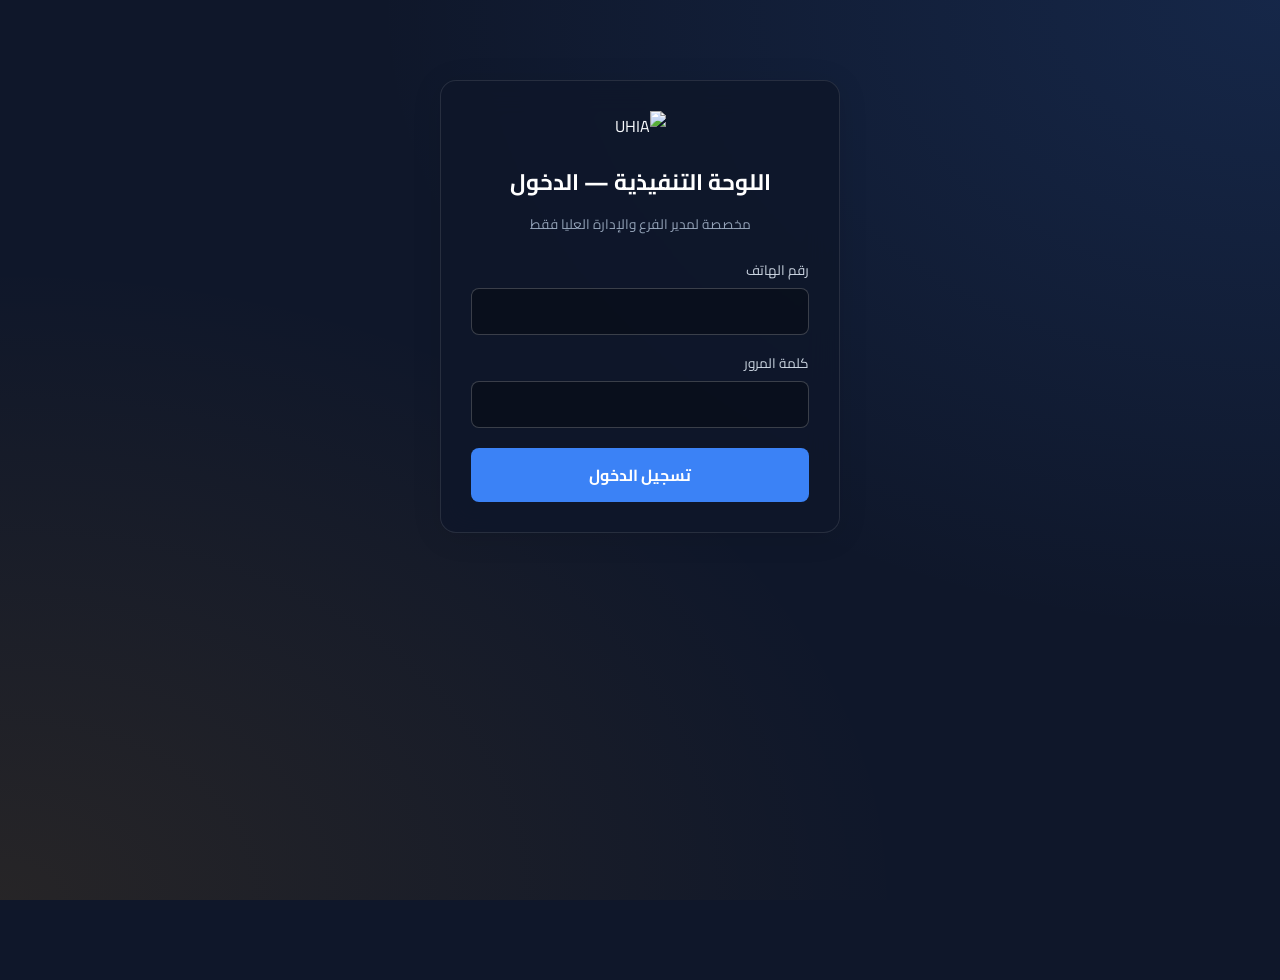
==== dashboard/index.html @ fdfef57a "Add files via upload" ====
<!DOCTYPE html>
<html lang="ar" dir="rtl">
<head>
<meta charset="UTF-8">
<meta name="viewport" content="width=device-width,initial-scale=1">
<title>اللوحة التنفيذية V5.0 — UHIA الأقصر</title>
<link rel="preconnect" href="https://fonts.googleapis.com">
<link href="https://fonts.googleapis.com/css2?family=Cairo:wght@400;600;700;900&display=swap" rel="stylesheet">
<script src="https://cdn.jsdelivr.net/npm/chart.js@4.4.0/dist/chart.umd.min.js"></script>
<script src="../config.js?v=5"></script>
<link rel="stylesheet" href="dashboard.css?v=5">
</head>
<body>

<!-- ══ Login Screen ══ -->
<div class="login-screen" id="loginScreen">
  <div class="glass-card" style="max-width:400px;margin:80px auto;text-align:center;padding:30px;background:rgba(15,23,42,0.85);border:1px solid rgba(255,255,255,0.1);border-radius:16px;">
    <img src="../uhia.png" alt="UHIA" style="width:120px;margin-bottom:20px;">
    <h1 style="font-size:1.4rem;color:white;margin-bottom:8px;">اللوحة التنفيذية — الدخول</h1>
    <p style="color:#94a3b8;font-size:0.85rem;margin-bottom:20px;">مخصصة لمدير الفرع والإدارة العليا فقط</p>
    <div style="text-align:right;margin-bottom:15px;">
      <label style="color:#cbd5e1;font-size:0.85rem;display:block;margin-bottom:5px;">رقم الهاتف</label>
      <input type="text" id="phoneInput" style="width:100%;padding:10px;background:rgba(0,0,0,0.3);border:1px solid rgba(255,255,255,0.2);border-radius:8px;color:white;outline:none;font-family:'Cairo',sans-serif;">
    </div>
    <div style="text-align:right;margin-bottom:20px;">
      <label style="color:#cbd5e1;font-size:0.85rem;display:block;margin-bottom:5px;">كلمة المرور</label>
      <input type="password" id="pwdInput" style="width:100%;padding:10px;background:rgba(0,0,0,0.3);border:1px solid rgba(255,255,255,0.2);border-radius:8px;color:white;outline:none;font-family:'Cairo',sans-serif;" onkeydown="if(event.key==='Enter')doLogin()">
    </div>
    <div id="loginError" style="color:#ef4444;font-size:0.85rem;margin-bottom:15px;"></div>
    <button onclick="doLogin()" id="loginBtnText" style="width:100%;padding:12px;background:#3b82f6;color:white;border:none;border-radius:8px;font-weight:bold;cursor:pointer;font-family:'Cairo',sans-serif;font-size:1rem;">تسجيل الدخول</button>
  </div>
</div>

<!-- ══ Dashboard Wrapper ══ -->
<div class="dash-wrap" id="dashWrap" style="display:none">
  <aside class="sidebar">
    <div class="sidebar-logo"><img src="../uhia.png" alt="UHIA"></div>
    <div class="nav-links">
      <a href="#" class="active" onclick="switchSection('overview',this)">📊 لوحة التحكم</a>
      <a href="#" onclick="switchSection('surveys',this)">📋 تحليل الاستبيانات</a>
      <a href="#" onclick="switchSection('teams',this)">👥 إحصائيات الفرق</a>
      <a href="#" onclick="switchSection('staff',this)">🧑‍💻 أداء الموظفين</a>
      <hr class="glass-divider">
      <a href="../admin/index.html" class="nav-admin">⚙️ بوابة الموظفين (التذاكر)</a>
    </div>
    <div class="time-widget">
      <h3 id="clockTime">--:--:--</h3>
      <p id="clockDate">--/--/----</p>
    </div>
  </aside>

  <main class="main-content">
    <header class="topbar">
      <h1>اللوحة التنفيذية V5.0</h1>
      <div>
        <button class="btn-refresh" onclick="openProfileModal()" style="background:#3b82f6;margin-left:10px;">⚙️ إعدادات الحساب</button>
        <button class="btn-refresh" onclick="loadData()" style="margin-left:10px;">🔄 تحديث البيانات</button>
        <button class="btn-refresh" onclick="logout()" style="background:#ef4444;">🚪 خروج</button>
      </div>
    </header>

    <div class="content-sections">

      <!-- ═══ SECTION: Overview (Complaints) ═══ -->
      <section id="overview" class="active-sec">
        <div class="kpi-grid">
          <div class="glass-card kpi-card"><div class="kpi-title">إجمالي الشكاوى</div><div class="kpi-val" id="kpiTotal">--</div><div class="kpi-icon">📝</div></div>
          <div class="glass-card kpi-card warning"><div class="kpi-title">قيد التنفيذ</div><div class="kpi-val" id="kpiOpen">--</div><div class="kpi-icon">⏳</div></div>
          <div class="glass-card kpi-card success"><div class="kpi-title">تم الإنجاز</div><div class="kpi-val" id="kpiResolved">--</div><div class="kpi-icon">✅</div></div>
          <div class="glass-card kpi-card danger"><div class="kpi-title">تجاوزت SLA</div><div class="kpi-val" id="kpiSla">--%</div><div class="kpi-icon">⚠️</div></div>
        </div>
        <div class="grid-2 mt-20">
          <div class="glass-panel"><div class="panel-header">أكثر الجهات (Top Facilities)</div><div class="chart-container"><canvas id="facilitiesChart"></canvas></div></div>
          <div class="glass-panel"><div class="panel-header">تصنيف الشكاوى (Root Cause)</div><div class="chart-container"><canvas id="categoriesChart"></canvas></div></div>
        </div>
        <div class="glass-panel mt-20"><div class="panel-header">مسار الشكاوى الزمني</div><div class="chart-container"><canvas id="trendChart"></canvas></div></div>
        <div class="glass-panel mt-20">
          <div class="panel-header">🚨 مرضى متكررون</div>
          <div class="table-responsive">
            <table class="data-table"><thead><tr><th>الرقم القومي</th><th>عدد الشكاوى</th></tr></thead><tbody id="repeatedBody"><tr><td colspan="2">جار التحميل...</td></tr></tbody></table>
          </div>
        </div>
      </section>

      <!-- ═══ SECTION: Surveys ═══ -->
      <section id="surveys">
        <div class="kpi-grid">
          <div class="glass-card kpi-card"><div class="kpi-title">📋 إجمالي الاستبيانات</div><div class="kpi-val" id="kpiSurveyTotal">--</div><div class="kpi-icon">📋</div></div>
          <div class="glass-card kpi-card success"><div class="kpi-title">😊 نسبة الرضا العامة</div><div class="kpi-val" id="kpiSatisfaction">--%</div><div class="kpi-icon">⭐</div></div>
          <div class="glass-card kpi-card info"><div class="kpi-title">👍 مؤشر التوصية NPS</div><div class="kpi-val" id="kpiNPS">--</div><div class="kpi-icon">👍</div></div>
          <div class="glass-card kpi-card"><div class="kpi-title">🏥 المنشآت المُغطاة</div><div class="kpi-val" id="kpiCovered">--</div><div class="kpi-icon">🏥</div></div>
        </div>
        <div class="grid-2 mt-20">
          <div class="glass-panel"><div class="panel-header">توزيع القطاعات (حكومي / خاص)</div><div class="chart-container"><canvas id="sectorPieChart"></canvas></div></div>
          <div class="glass-panel"><div class="panel-header">توزيع حسب نوع المنشأة</div><div class="chart-container"><canvas id="categoryDonutChart"></canvas></div></div>
        </div>
        <div class="glass-panel mt-20"><div class="panel-header">الاتجاه الزمني للاستبيانات</div><div class="chart-container"><canvas id="surveyTrendChart"></canvas></div></div>
        <div class="grid-2 mt-20">
          <div class="glass-panel"><div class="panel-header">ترتيب المنشآت حسب الرضا</div><div class="chart-container tall"><canvas id="facilityRankChart"></canvas></div></div>
          <div class="glass-panel"><div class="panel-header">تحليل إجابات الأسئلة</div><div class="chart-container tall"><canvas id="questionStackedChart"></canvas></div></div>
        </div>
        <div class="grid-2 mt-20">
          <div class="glass-panel"><div class="panel-header">مؤشر التوصية NPS</div><div class="chart-container"><canvas id="npsGaugeChart"></canvas></div></div>
          <div class="glass-panel"><div class="panel-header">أداء المنشآت (Scatter)</div><div class="chart-container"><canvas id="facilityScatterChart"></canvas></div></div>
        </div>
        <div class="glass-panel mt-20"><div class="panel-header">التوزيع الجغرافي</div><div class="chart-container"><canvas id="locationBarChart"></canvas></div></div>
        <div class="glass-panel mt-20">
          <div class="panel-header">📋 أحدث الاستبيانات</div>
          <div class="table-responsive">
            <table class="data-table"><thead><tr><th>التاريخ</th><th>الفريق</th><th>الموظف</th><th>المنشأة</th><th>المكان</th><th>الرضا%</th></tr></thead><tbody id="recentSurveysBody"><tr><td colspan="6">جاري التحميل...</td></tr></tbody></table>
          </div>
        </div>
      </section>

      <!-- ═══ SECTION: Teams ═══ -->
      <section id="teams">
        <div class="grid-2">
          <div class="glass-panel"><div class="panel-header">📊 عدد الاستبيانات لكل فريق</div><div class="chart-container"><canvas id="teamBarChart"></canvas></div></div>
          <div class="glass-panel"><div class="panel-header">🏆 أعلى 3 فرق</div><div id="top3Container" class="top3-grid"></div></div>
        </div>
        <div class="glass-panel mt-20">
          <div class="panel-header">🗺️ توزيع الفرق على المنشآت</div>
          <div class="table-responsive">
            <table class="data-table" id="teamFacilityTable"><thead></thead><tbody></tbody></table>
          </div>
        </div>
        <div class="glass-panel mt-20"><div class="panel-header">👤 أداء الموظفين (الأفراد)</div><div class="chart-container tall"><canvas id="employeeBarChart"></canvas></div></div>
      </section>

      <!-- ═══ SECTION: Staff (Complaints) ═══ -->
      <section id="staff">
        <div class="glass-panel">
          <div class="panel-header">🏆 لوحة الشرف — إنجاز التذاكر</div>
          <div class="table-responsive">
            <table class="data-table"><thead><tr><th>الموظف</th><th>تذاكر محلولة</th><th>السرعة</th></tr></thead><tbody id="staffBody"><tr><td colspan="3">لا توجد بيانات</td></tr></tbody></table>
          </div>
        </div>
      </section>

    </div>
  </main>
</div>

<!-- ══ Profile Modal ══ -->
<div class="login-screen" id="profileModal" style="display:none;z-index:1000;">
  <div class="glass-card" style="max-width:400px;margin:50px auto;padding:25px;background:rgba(15,23,42,0.95);border:1px solid rgba(255,255,255,0.1);border-radius:12px;position:relative;">
    <button onclick="closeProfileModal()" style="position:absolute;top:10px;left:10px;background:none;border:none;color:white;font-size:1.2rem;cursor:pointer;">❌</button>
    <h2 style="color:white;margin-bottom:20px;text-align:center;">إعدادات الحساب ⚙️</h2>
    <div style="margin-bottom:15px;">
      <label style="color:#cbd5e1;font-size:0.85rem;display:block;margin-bottom:5px;">رقم الهاتف الجديد</label>
      <input type="text" id="profNewPhone" style="width:100%;padding:8px;background:rgba(0,0,0,0.3);border:1px solid rgba(255,255,255,0.2);border-radius:6px;color:white;" placeholder="اختياري">
    </div>
    <div style="margin-bottom:15px;">
      <label style="color:#cbd5e1;font-size:0.85rem;display:block;margin-bottom:5px;">كلمة المرور الحالية (مطلوبة)</label>
      <input type="password" id="profOldPwd" style="width:100%;padding:8px;background:rgba(0,0,0,0.3);border:1px solid rgba(255,255,255,0.2);border-radius:6px;color:white;">
    </div>
    <div style="margin-bottom:15px;">
      <label style="color:#cbd5e1;font-size:0.85rem;display:block;margin-bottom:5px;">كلمة المرور الجديدة</label>
      <input type="password" id="profNewPwd" style="width:100%;padding:8px;background:rgba(0,0,0,0.3);border:1px solid rgba(255,255,255,0.2);border-radius:6px;color:white;" placeholder="اختياري">
    </div>
    <div id="profError" style="color:#ef4444;font-size:0.85rem;margin-bottom:15px;text-align:center;"></div>
    <button onclick="saveProfile()" id="profSaveBtn" style="width:100%;padding:10px;background:#10b981;color:white;border:none;border-radius:6px;font-weight:bold;cursor:pointer;font-family:'Cairo',sans-serif;">حفظ التعديلات</button>
  </div>
</div>

<div class="full-loading" id="fullLoading" style="display:none"><div class="spinner"></div></div>

<script src="dashboard.js?v=5"></script>
</body>
</html>
---- dashboard/dashboard.css ----
/* ═══════════════════════════════════════════════════════════════
   Premium Dashboard CSS V5.0
   UHIA Luxor System — الهيئة العامة للتأمين الصحي الشامل
═══════════════════════════════════════════════════════════════ */

:root {
  --bg-dark: #0f172a;
  --bg-panel: rgba(30, 41, 59, 0.7);
  --glass-border: rgba(255, 255, 255, 0.1);
  --glass-highlight: rgba(255, 255, 255, 0.05);
  --text-main: #f8fafc;
  --text-muted: #94a3b8;
  --primary: #3b82f6;
  --primary-hover: #2563eb;
  --success: #10b981;
  --danger: #ef4444;
  --warning: #f59e0b;
  --font: 'Cairo', sans-serif;
}

* { box-sizing: border-box; margin: 0; padding: 0; font-family: var(--font); }

body {
  background-color: var(--bg-dark);
  background-image: 
    radial-gradient(at 100% 0%, rgba(59, 130, 246, 0.15) 0px, transparent 50%),
    radial-gradient(at 0% 100%, rgba(245, 158, 11, 0.1) 0px, transparent 50%);
  background-attachment: fixed;
  color: var(--text-main);
  min-height: 100vh;
  overflow-x: hidden;
}

.glass-panel, .glass-card {
  background: var(--bg-panel);
  backdrop-filter: blur(16px);
  -webkit-backdrop-filter: blur(16px);
  border: 1px solid var(--glass-border);
  border-radius: 16px;
  box-shadow: 0 4px 30px rgba(0, 0, 0, 0.1);
}

.dash-wrap { display: flex; min-height: 100vh; }

/* ─── Sidebar ─── */
.sidebar {
  width: 260px;
  background: rgba(15, 23, 42, 0.8);
  border-left: 1px solid var(--glass-border);
  padding: 30px 0;
  display: flex;
  flex-direction: column;
  position: sticky;
  top: 0;
  height: 100vh;
  overflow-y: auto;
}
.sidebar-logo { text-align: center; margin-bottom: 40px; }
.sidebar-logo img { width: 100px; filter: drop-shadow(0 0 15px rgba(255,255,255,0.2)); }

.nav-links { display: flex; flex-direction: column; flex: 1; }
.nav-links a {
  padding: 15px 25px;
  color: var(--text-muted);
  text-decoration: none;
  font-weight: 600;
  transition: 0.3s;
  display: flex; align-items: center; gap: 10px;
}
.nav-links a:hover { background: var(--glass-highlight); color: var(--text-main); }
.nav-links a.active { background: rgba(59, 130, 246, 0.1); color: var(--primary); border-right: 4px solid var(--primary); }
.nav-admin { color: #facc15 !important; margin-top: 10px; }
.glass-divider { border: 0; height: 1px; background: var(--glass-border); margin: 15px 25px; }

.time-widget { text-align: center; padding: 20px; color: var(--primary); }
.time-widget h3 { font-size: 1.5rem; letter-spacing: 2px; }
.time-widget p { font-size: 0.8rem; color: var(--text-muted); }

/* ─── Main Content ─── */
.main-content { flex: 1; padding: 30px; display: flex; flex-direction: column; gap: 20px; overflow-y: auto; }
.topbar { display: flex; justify-content: space-between; align-items: center; margin-bottom: 10px; flex-wrap: wrap; gap: 10px; }
.topbar h1 { font-size: 1.3rem; }
.btn-refresh { background: var(--primary); color: #fff; padding: 10px 20px; border-radius: 8px; border: none; cursor: pointer; font-weight: 600; transition: 0.3s; font-size: 0.85rem; }
.btn-refresh:hover { background: var(--primary-hover); transform: translateY(-2px); }

/* ─── Sections ─── */
.content-sections > section { display: none; animation: fadeIn 0.4s ease; }
.content-sections > section.active-sec { display: block; }
@keyframes fadeIn { from { opacity: 0; transform: translateY(10px); } to { opacity: 1; transform: translateY(0); } }

/* ─── KPI Grid ─── */
.kpi-grid { display: grid; grid-template-columns: repeat(auto-fit, minmax(200px, 1fr)); gap: 20px; margin-bottom: 20px; }
.kpi-card { padding: 25px; position: relative; overflow: hidden; transition: transform 0.3s, box-shadow 0.3s; }
.kpi-card:hover { transform: translateY(-4px); box-shadow: 0 8px 40px rgba(0,0,0,0.3); }
.kpi-title { font-size: 0.9rem; color: var(--text-muted); margin-bottom: 10px; }
.kpi-val { font-size: 2.2rem; font-weight: 900; }
.kpi-icon { position: absolute; left: 20px; bottom: 20px; font-size: 3rem; opacity: 0.15; }

.kpi-card.warning .kpi-val { color: var(--warning); }
.kpi-card.success .kpi-val { color: var(--success); }
.kpi-card.danger .kpi-val { color: var(--danger); }
.kpi-card.info .kpi-val { color: var(--primary); }

/* ─── Panels Grid ─── */
.panels-grid { display: grid; grid-template-columns: repeat(3, 1fr); gap: 20px; }
.panel-header { padding: 20px; border-bottom: 1px solid var(--glass-border); font-weight: 700; font-size: 1.05rem; }

/* ─── Tables ─── */
.table-responsive { overflow-x: auto; padding: 0 20px 20px; }
.data-table { width: 100%; border-collapse: collapse; text-align: right; margin-top: 15px; }
.data-table th { padding: 12px; color: var(--text-muted); border-bottom: 1px solid var(--glass-border); font-weight: 600; font-size: 0.85rem; }
.data-table td { padding: 12px; border-bottom: 1px solid var(--glass-highlight); font-size: 0.9rem; }
.data-table tr:hover td { background: rgba(255,255,255,0.03); }
.badge-danger { background: rgba(239, 68, 68, 0.2); color: #fca5a5; padding: 4px 10px; border-radius: 20px; font-size: 0.8rem; font-weight: bold; }
.badge { padding: 4px 12px; border-radius: 20px; font-size: 0.8rem; font-weight: bold; color: white; }

/* ─── Charts ─── */
.chart-container { position: relative; height: 300px; padding: 15px; }
.chart-container.tall { height: 400px; }

/* ─── Grid Layouts ─── */
.grid-2 { display: grid; grid-template-columns: 1fr 1fr; gap: 20px; }
.grid-3 { display: grid; grid-template-columns: repeat(3, 1fr); gap: 20px; }

/* ─── Top 3 Teams (Medal Cards) ─── */
.top3-grid { display: grid; grid-template-columns: repeat(3, 1fr); gap: 15px; padding: 20px; }
.medal-card {
  text-align: center;
  padding: 25px 15px;
  border-radius: 16px;
  position: relative;
  overflow: hidden;
  transition: transform 0.3s;
}
.medal-card:hover { transform: translateY(-5px); }
.medal-card .medal-emoji { font-size: 3rem; display: block; margin-bottom: 10px; }
.medal-card .medal-name { font-size: 1.1rem; font-weight: 800; margin-bottom: 5px; }
.medal-card .medal-count { font-size: 2rem; font-weight: 900; }
.medal-card .medal-label { font-size: 0.8rem; color: rgba(255,255,255,0.7); }

.medal-card.gold {
  background: linear-gradient(135deg, rgba(255, 193, 7, 0.3), rgba(255, 152, 0, 0.15));
  border: 1px solid rgba(255, 193, 7, 0.4);
  box-shadow: 0 0 30px rgba(255, 193, 7, 0.15);
}
.medal-card.gold .medal-count { color: #ffc107; }

.medal-card.silver {
  background: linear-gradient(135deg, rgba(176, 190, 197, 0.3), rgba(144, 164, 174, 0.15));
  border: 1px solid rgba(176, 190, 197, 0.4);
  box-shadow: 0 0 20px rgba(176, 190, 197, 0.1);
}
.medal-card.silver .medal-count { color: #b0bec5; }

.medal-card.bronze {
  background: linear-gradient(135deg, rgba(205, 127, 50, 0.3), rgba(180, 110, 40, 0.15));
  border: 1px solid rgba(205, 127, 50, 0.4);
  box-shadow: 0 0 20px rgba(205, 127, 50, 0.1);
}
.medal-card.bronze .medal-count { color: #cd7f32; }

/* ─── Full Loader ─── */
.full-loading { position: fixed; inset: 0; background: rgba(15,23,42,0.9); z-index: 9999; display: flex; justify-content: center; align-items: center; }
.spinner { width: 50px; height: 50px; border: 4px solid rgba(255,255,255,0.1); border-top-color: var(--primary); border-radius: 50%; animation: spin 1s linear infinite; }
@keyframes spin { to { transform: rotate(360deg); } }

/* ─── Utilities ─── */
.mt-20 { margin-top: 20px; }
.text-center { text-align: center; }

/* ─── Satisfaction Bar (inline) ─── */
.sat-bar {
  display: inline-block;
  height: 8px;
  border-radius: 4px;
  min-width: 40px;
  max-width: 100px;
  vertical-align: middle;
  margin-right: 8px;
}

/* ─── Responsive ─── */
@media (max-width: 1100px) {
  .grid-2 { grid-template-columns: 1fr; }
  .grid-3 { grid-template-columns: 1fr; }
  .top3-grid { grid-template-columns: 1fr; }
  .panels-grid { grid-template-columns: 1fr; }
}

@media (max-width: 768px) {
  .sidebar { display: none; }
  .dash-wrap { flex-direction: column; }
  .main-content { padding: 15px; }
  .topbar { flex-direction: column; text-align: center; }
  .topbar h1 { font-size: 1rem; }
  .kpi-val { font-size: 1.8rem; }
  .kpi-grid { grid-template-columns: repeat(2, 1fr); }
}
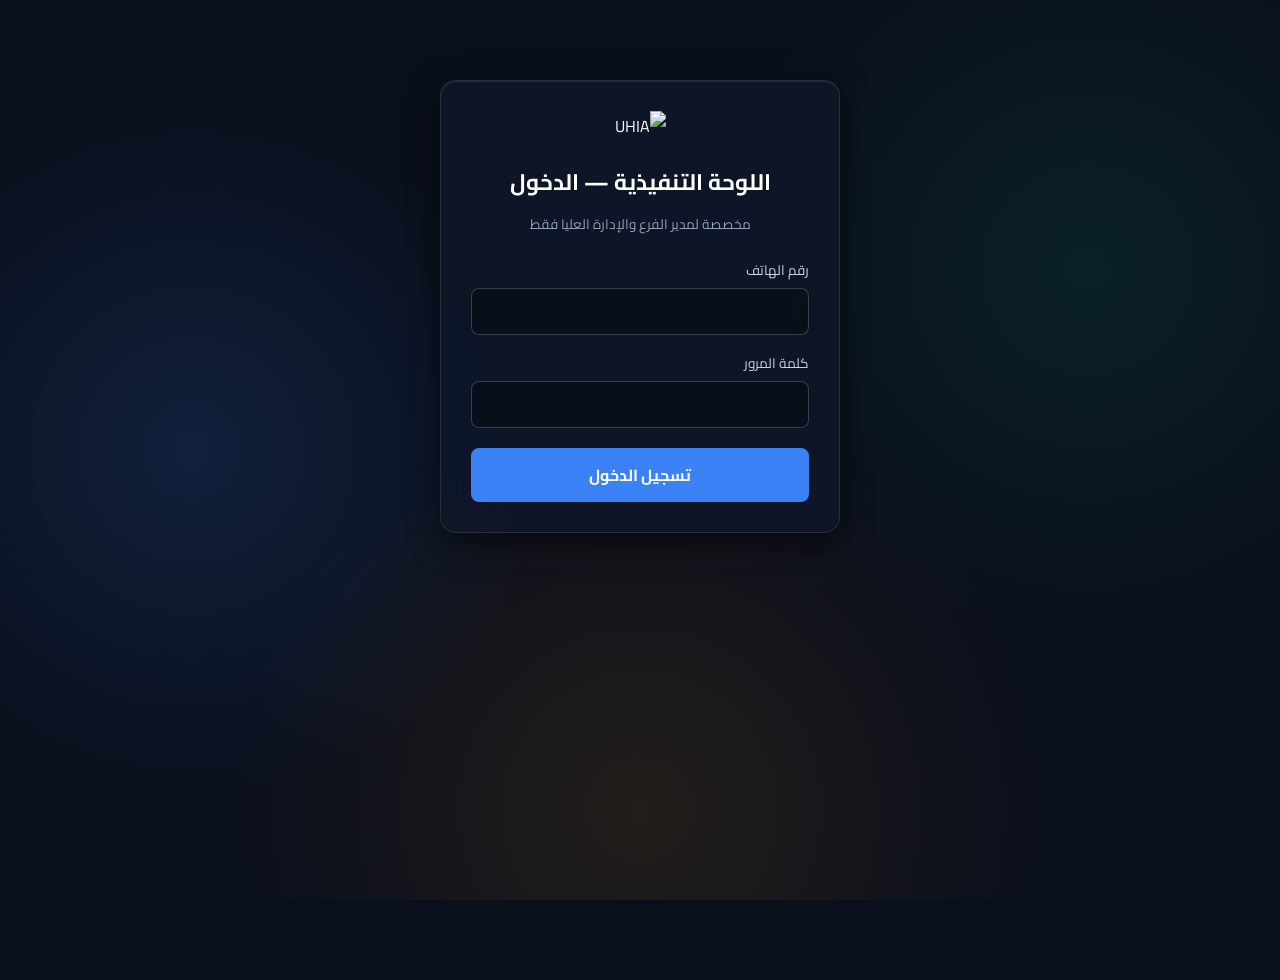
==== commit 9a2572a3: "Add files via upload" ====
--- a/dashboard/index.html
+++ b/dashboard/index.html
@@ -115,16 +115,26 @@
       <!-- ═══ SECTION: Teams ═══ -->
       <section id="teams">
         <div class="grid-2">
-          <div class="glass-panel"><div class="panel-header">📊 عدد الاستبيانات لكل فريق</div><div class="chart-container"><canvas id="teamBarChart"></canvas></div></div>
-          <div class="glass-panel"><div class="panel-header">🏆 أعلى 3 فرق</div><div id="top3Container" class="top3-grid"></div></div>
+          <div class="glass-panel"><div class="panel-header" style="font-size:1.2rem;">📊 أداء الفرق (العدد ونسبة الرضا)</div><div class="chart-container tall"><canvas id="teamMixedChart"></canvas></div></div>
+          <div class="glass-panel"><div class="panel-header" style="font-size:1.2rem;">🏆 أعلى 3 فرق</div><div id="top3Container" class="top3-grid"></div></div>
         </div>
         <div class="glass-panel mt-20">
-          <div class="panel-header">🗺️ توزيع الفرق على المنشآت</div>
+          <div class="panel-header" style="font-size:1.3rem; color:#facc15;">📋 التقرير الشامل لأداء الفرق</div>
           <div class="table-responsive">
-            <table class="data-table" id="teamFacilityTable"><thead></thead><tbody></tbody></table>
+            <table class="data-table" id="teamDetailsTable">
+              <thead>
+                <tr>
+                  <th>اسم الفريق</th>
+                  <th>إجمالي الاستبيانات</th>
+                  <th>نسبة الرضا العامة %</th>
+                  <th>المنشآت التي تم تغطيتها</th>
+                </tr>
+              </thead>
+              <tbody></tbody>
+            </table>
           </div>
         </div>
-        <div class="glass-panel mt-20"><div class="panel-header">👤 أداء الموظفين (الأفراد)</div><div class="chart-container tall"><canvas id="employeeBarChart"></canvas></div></div>
+        <div class="glass-panel mt-20"><div class="panel-header" style="font-size:1.2rem;">👤 أداء الموظفين (الأفراد)</div><div class="chart-container tall"><canvas id="employeeBarChart"></canvas></div></div>
       </section>
 
       <!-- ═══ SECTION: Staff (Complaints) ═══ -->
--- a/dashboard/dashboard.css
+++ b/dashboard/dashboard.css
@@ -1,21 +1,23 @@
 /* ═══════════════════════════════════════════════════════════════
-   Premium Dashboard CSS V5.0
-   UHIA Luxor System — الهيئة العامة للتأمين الصحي الشامل
+   Premium 3D Dashboard CSS V5.1
+   UHIA Luxor System
 ═══════════════════════════════════════════════════════════════ */
 
 :root {
-  --bg-dark: #0f172a;
-  --bg-panel: rgba(30, 41, 59, 0.7);
-  --glass-border: rgba(255, 255, 255, 0.1);
-  --glass-highlight: rgba(255, 255, 255, 0.05);
+  --bg-dark: #0a0f1c; /* Deeper dark background */
+  --bg-panel: rgba(22, 33, 62, 0.7);
+  --glass-border: rgba(255, 255, 255, 0.15);
+  --glass-highlight: rgba(255, 255, 255, 0.08);
   --text-main: #f8fafc;
-  --text-muted: #94a3b8;
+  --text-muted: #cbd5e1;
   --primary: #3b82f6;
   --primary-hover: #2563eb;
   --success: #10b981;
   --danger: #ef4444;
   --warning: #f59e0b;
   --font: 'Cairo', sans-serif;
+  
+  --shadow-3d: 0 10px 30px rgba(0, 0, 0, 0.5), inset 0 1px 1px rgba(255, 255, 255, 0.1);
 }
 
 * { box-sizing: border-box; margin: 0; padding: 0; font-family: var(--font); }
@@ -23,29 +25,36 @@
 body {
   background-color: var(--bg-dark);
   background-image: 
-    radial-gradient(at 100% 0%, rgba(59, 130, 246, 0.15) 0px, transparent 50%),
-    radial-gradient(at 0% 100%, rgba(245, 158, 11, 0.1) 0px, transparent 50%);
+    radial-gradient(circle at 15% 50%, rgba(59, 130, 246, 0.15), transparent 30%),
+    radial-gradient(circle at 85% 30%, rgba(16, 185, 129, 0.1), transparent 30%),
+    radial-gradient(circle at 50% 90%, rgba(245, 158, 11, 0.1), transparent 40%);
   background-attachment: fixed;
   color: var(--text-main);
   min-height: 100vh;
   overflow-x: hidden;
+  font-size: 16px;
 }
 
 .glass-panel, .glass-card {
   background: var(--bg-panel);
-  backdrop-filter: blur(16px);
-  -webkit-backdrop-filter: blur(16px);
+  backdrop-filter: blur(20px);
+  -webkit-backdrop-filter: blur(20px);
   border: 1px solid var(--glass-border);
-  border-radius: 16px;
-  box-shadow: 0 4px 30px rgba(0, 0, 0, 0.1);
+  border-radius: 20px;
+  box-shadow: var(--shadow-3d);
+  transition: transform 0.3s ease, box-shadow 0.3s ease;
+}
+
+.glass-panel:hover, .glass-card:hover {
+  box-shadow: 0 15px 40px rgba(0, 0, 0, 0.6), inset 0 1px 2px rgba(255, 255, 255, 0.2);
 }
 
 .dash-wrap { display: flex; min-height: 100vh; }
 
 /* ─── Sidebar ─── */
 .sidebar {
-  width: 260px;
-  background: rgba(15, 23, 42, 0.8);
+  width: 280px;
+  background: rgba(10, 15, 28, 0.85);
   border-left: 1px solid var(--glass-border);
   padding: 30px 0;
   display: flex;
@@ -54,145 +63,138 @@
   top: 0;
   height: 100vh;
   overflow-y: auto;
+  box-shadow: -5px 0 30px rgba(0,0,0,0.5);
 }
 .sidebar-logo { text-align: center; margin-bottom: 40px; }
-.sidebar-logo img { width: 100px; filter: drop-shadow(0 0 15px rgba(255,255,255,0.2)); }
+.sidebar-logo img { width: 120px; filter: drop-shadow(0 0 20px rgba(59,130,246,0.4)); }
 
 .nav-links { display: flex; flex-direction: column; flex: 1; }
 .nav-links a {
-  padding: 15px 25px;
+  padding: 16px 25px;
   color: var(--text-muted);
   text-decoration: none;
-  font-weight: 600;
+  font-weight: 700;
+  font-size: 1.1rem;
   transition: 0.3s;
-  display: flex; align-items: center; gap: 10px;
-}
-.nav-links a:hover { background: var(--glass-highlight); color: var(--text-main); }
-.nav-links a.active { background: rgba(59, 130, 246, 0.1); color: var(--primary); border-right: 4px solid var(--primary); }
+  display: flex; align-items: center; gap: 12px;
+}
+.nav-links a:hover { background: var(--glass-highlight); color: var(--text-main); padding-right: 35px; }
+.nav-links a.active { 
+  background: linear-gradient(90deg, rgba(59, 130, 246, 0.2), transparent);
+  color: var(--primary); 
+  border-right: 5px solid var(--primary); 
+  text-shadow: 0 0 10px rgba(59, 130, 246, 0.5);
+}
 .nav-admin { color: #facc15 !important; margin-top: 10px; }
 .glass-divider { border: 0; height: 1px; background: var(--glass-border); margin: 15px 25px; }
 
 .time-widget { text-align: center; padding: 20px; color: var(--primary); }
-.time-widget h3 { font-size: 1.5rem; letter-spacing: 2px; }
-.time-widget p { font-size: 0.8rem; color: var(--text-muted); }
+.time-widget h3 { font-size: 1.8rem; letter-spacing: 2px; font-weight: 900; text-shadow: 0 0 15px rgba(59,130,246,0.5); }
+.time-widget p { font-size: 1rem; color: var(--text-muted); }
 
 /* ─── Main Content ─── */
-.main-content { flex: 1; padding: 30px; display: flex; flex-direction: column; gap: 20px; overflow-y: auto; }
-.topbar { display: flex; justify-content: space-between; align-items: center; margin-bottom: 10px; flex-wrap: wrap; gap: 10px; }
-.topbar h1 { font-size: 1.3rem; }
-.btn-refresh { background: var(--primary); color: #fff; padding: 10px 20px; border-radius: 8px; border: none; cursor: pointer; font-weight: 600; transition: 0.3s; font-size: 0.85rem; }
-.btn-refresh:hover { background: var(--primary-hover); transform: translateY(-2px); }
+.main-content { flex: 1; padding: 40px; display: flex; flex-direction: column; gap: 25px; overflow-y: auto; }
+.topbar { display: flex; justify-content: space-between; align-items: center; margin-bottom: 15px; flex-wrap: wrap; gap: 15px; }
+.topbar h1 { font-size: 1.8rem; font-weight: 900; text-shadow: 0 2px 5px rgba(0,0,0,0.5); }
+.btn-refresh { 
+  background: linear-gradient(135deg, var(--primary), #2563eb);
+  color: #fff; padding: 12px 25px; border-radius: 10px; border: none; cursor: pointer; font-weight: 700; font-size: 1rem; 
+  box-shadow: 0 5px 15px rgba(59,130,246,0.4); transition: 0.3s; 
+}
+.btn-refresh:hover { transform: translateY(-3px) scale(1.02); box-shadow: 0 8px 20px rgba(59,130,246,0.6); }
 
 /* ─── Sections ─── */
-.content-sections > section { display: none; animation: fadeIn 0.4s ease; }
+.content-sections > section { display: none; animation: fadeIn 0.5s cubic-bezier(0.4, 0, 0.2, 1); }
 .content-sections > section.active-sec { display: block; }
-@keyframes fadeIn { from { opacity: 0; transform: translateY(10px); } to { opacity: 1; transform: translateY(0); } }
+@keyframes fadeIn { from { opacity: 0; transform: translateY(20px); } to { opacity: 1; transform: translateY(0); } }
 
 /* ─── KPI Grid ─── */
-.kpi-grid { display: grid; grid-template-columns: repeat(auto-fit, minmax(200px, 1fr)); gap: 20px; margin-bottom: 20px; }
-.kpi-card { padding: 25px; position: relative; overflow: hidden; transition: transform 0.3s, box-shadow 0.3s; }
-.kpi-card:hover { transform: translateY(-4px); box-shadow: 0 8px 40px rgba(0,0,0,0.3); }
-.kpi-title { font-size: 0.9rem; color: var(--text-muted); margin-bottom: 10px; }
-.kpi-val { font-size: 2.2rem; font-weight: 900; }
-.kpi-icon { position: absolute; left: 20px; bottom: 20px; font-size: 3rem; opacity: 0.15; }
-
-.kpi-card.warning .kpi-val { color: var(--warning); }
-.kpi-card.success .kpi-val { color: var(--success); }
-.kpi-card.danger .kpi-val { color: var(--danger); }
-.kpi-card.info .kpi-val { color: var(--primary); }
+.kpi-grid { display: grid; grid-template-columns: repeat(auto-fit, minmax(220px, 1fr)); gap: 25px; margin-bottom: 25px; }
+.kpi-card { padding: 30px; position: relative; overflow: hidden; }
+.kpi-card:hover { transform: translateY(-5px); }
+.kpi-title { font-size: 1.1rem; font-weight: 700; color: var(--text-muted); margin-bottom: 15px; }
+.kpi-val { font-size: 2.8rem; font-weight: 900; text-shadow: 0 4px 10px rgba(0,0,0,0.3); }
+.kpi-icon { position: absolute; left: 20px; bottom: 10px; font-size: 4rem; opacity: 0.1; filter: drop-shadow(0 0 10px rgba(255,255,255,0.2)); }
+
+.kpi-card.warning .kpi-val { color: var(--warning); text-shadow: 0 0 20px rgba(245, 158, 11, 0.4); }
+.kpi-card.success .kpi-val { color: var(--success); text-shadow: 0 0 20px rgba(16, 185, 129, 0.4); }
+.kpi-card.danger .kpi-val { color: var(--danger); text-shadow: 0 0 20px rgba(239, 68, 68, 0.4); }
+.kpi-card.info .kpi-val { color: var(--primary); text-shadow: 0 0 20px rgba(59, 130, 246, 0.4); }
 
 /* ─── Panels Grid ─── */
-.panels-grid { display: grid; grid-template-columns: repeat(3, 1fr); gap: 20px; }
-.panel-header { padding: 20px; border-bottom: 1px solid var(--glass-border); font-weight: 700; font-size: 1.05rem; }
+.panel-header { padding: 25px; border-bottom: 1px solid var(--glass-border); font-weight: 800; font-size: 1.2rem; background: rgba(0,0,0,0.1); border-radius: 20px 20px 0 0; }
 
 /* ─── Tables ─── */
-.table-responsive { overflow-x: auto; padding: 0 20px 20px; }
-.data-table { width: 100%; border-collapse: collapse; text-align: right; margin-top: 15px; }
-.data-table th { padding: 12px; color: var(--text-muted); border-bottom: 1px solid var(--glass-border); font-weight: 600; font-size: 0.85rem; }
-.data-table td { padding: 12px; border-bottom: 1px solid var(--glass-highlight); font-size: 0.9rem; }
-.data-table tr:hover td { background: rgba(255,255,255,0.03); }
-.badge-danger { background: rgba(239, 68, 68, 0.2); color: #fca5a5; padding: 4px 10px; border-radius: 20px; font-size: 0.8rem; font-weight: bold; }
-.badge { padding: 4px 12px; border-radius: 20px; font-size: 0.8rem; font-weight: bold; color: white; }
+.table-responsive { overflow-x: auto; padding: 0 25px 25px; }
+.data-table { width: 100%; border-collapse: collapse; text-align: right; margin-top: 20px; }
+.data-table th { padding: 15px; color: var(--text-muted); border-bottom: 2px solid var(--glass-border); font-weight: 800; font-size: 1.1rem; }
+.data-table td { padding: 18px 15px; border-bottom: 1px solid var(--glass-highlight); font-size: 1rem; font-weight: 600; }
+.data-table tr:hover td { background: rgba(255,255,255,0.05); }
+.badge-danger { background: rgba(239, 68, 68, 0.2); color: #fca5a5; padding: 6px 15px; border-radius: 20px; font-size: 0.9rem; font-weight: bold; border: 1px solid rgba(239, 68, 68, 0.4); }
+.badge { padding: 6px 15px; border-radius: 20px; font-size: 0.9rem; font-weight: bold; color: white; display: inline-block; box-shadow: 0 2px 5px rgba(0,0,0,0.2); }
 
 /* ─── Charts ─── */
-.chart-container { position: relative; height: 300px; padding: 15px; }
-.chart-container.tall { height: 400px; }
+.chart-container { position: relative; height: 350px; padding: 20px; }
+.chart-container.tall { height: 450px; }
 
 /* ─── Grid Layouts ─── */
-.grid-2 { display: grid; grid-template-columns: 1fr 1fr; gap: 20px; }
-.grid-3 { display: grid; grid-template-columns: repeat(3, 1fr); gap: 20px; }
-
-/* ─── Top 3 Teams (Medal Cards) ─── */
-.top3-grid { display: grid; grid-template-columns: repeat(3, 1fr); gap: 15px; padding: 20px; }
+.grid-2 { display: grid; grid-template-columns: 1fr 1fr; gap: 25px; }
+.grid-3 { display: grid; grid-template-columns: repeat(3, 1fr); gap: 25px; }
+
+/* ─── Top 3 Teams (Medal Cards 3D) ─── */
+.top3-grid { display: grid; grid-template-columns: repeat(3, 1fr); gap: 20px; padding: 25px; }
 .medal-card {
   text-align: center;
-  padding: 25px 15px;
-  border-radius: 16px;
+  padding: 30px 20px;
+  border-radius: 20px;
   position: relative;
   overflow: hidden;
-  transition: transform 0.3s;
-}
-.medal-card:hover { transform: translateY(-5px); }
-.medal-card .medal-emoji { font-size: 3rem; display: block; margin-bottom: 10px; }
-.medal-card .medal-name { font-size: 1.1rem; font-weight: 800; margin-bottom: 5px; }
-.medal-card .medal-count { font-size: 2rem; font-weight: 900; }
-.medal-card .medal-label { font-size: 0.8rem; color: rgba(255,255,255,0.7); }
+  transition: transform 0.4s cubic-bezier(0.175, 0.885, 0.32, 1.275);
+}
+.medal-card:hover { transform: translateY(-10px) scale(1.05); }
+.medal-card .medal-emoji { font-size: 3.5rem; display: block; margin-bottom: 15px; filter: drop-shadow(0 10px 10px rgba(0,0,0,0.4)); }
+.medal-card .medal-name { font-size: 1.3rem; font-weight: 900; margin-bottom: 8px; text-shadow: 0 2px 4px rgba(0,0,0,0.5); }
+.medal-card .medal-count { font-size: 2.5rem; font-weight: 900; }
+.medal-card .medal-label { font-size: 0.9rem; color: rgba(255,255,255,0.8); font-weight: 600; }
 
 .medal-card.gold {
-  background: linear-gradient(135deg, rgba(255, 193, 7, 0.3), rgba(255, 152, 0, 0.15));
-  border: 1px solid rgba(255, 193, 7, 0.4);
-  box-shadow: 0 0 30px rgba(255, 193, 7, 0.15);
-}
-.medal-card.gold .medal-count { color: #ffc107; }
+  background: linear-gradient(135deg, rgba(255, 193, 7, 0.4), rgba(255, 152, 0, 0.2));
+  border: 1px solid rgba(255, 193, 7, 0.6);
+  box-shadow: 0 15px 35px rgba(255, 193, 7, 0.25), inset 0 2px 5px rgba(255, 255, 255, 0.3);
+}
+.medal-card.gold .medal-count { color: #ffc107; text-shadow: 0 0 15px rgba(255,193,7,0.5); }
 
 .medal-card.silver {
-  background: linear-gradient(135deg, rgba(176, 190, 197, 0.3), rgba(144, 164, 174, 0.15));
-  border: 1px solid rgba(176, 190, 197, 0.4);
-  box-shadow: 0 0 20px rgba(176, 190, 197, 0.1);
-}
-.medal-card.silver .medal-count { color: #b0bec5; }
+  background: linear-gradient(135deg, rgba(176, 190, 197, 0.4), rgba(144, 164, 174, 0.2));
+  border: 1px solid rgba(176, 190, 197, 0.6);
+  box-shadow: 0 15px 35px rgba(176, 190, 197, 0.2), inset 0 2px 5px rgba(255, 255, 255, 0.3);
+}
+.medal-card.silver .medal-count { color: #cfd8dc; text-shadow: 0 0 15px rgba(207,216,220,0.5); }
 
 .medal-card.bronze {
-  background: linear-gradient(135deg, rgba(205, 127, 50, 0.3), rgba(180, 110, 40, 0.15));
-  border: 1px solid rgba(205, 127, 50, 0.4);
-  box-shadow: 0 0 20px rgba(205, 127, 50, 0.1);
-}
-.medal-card.bronze .medal-count { color: #cd7f32; }
+  background: linear-gradient(135deg, rgba(205, 127, 50, 0.4), rgba(180, 110, 40, 0.2));
+  border: 1px solid rgba(205, 127, 50, 0.6);
+  box-shadow: 0 15px 35px rgba(205, 127, 50, 0.2), inset 0 2px 5px rgba(255, 255, 255, 0.3);
+}
+.medal-card.bronze .medal-count { color: #ffb067; text-shadow: 0 0 15px rgba(255,176,103,0.5); }
 
 /* ─── Full Loader ─── */
-.full-loading { position: fixed; inset: 0; background: rgba(15,23,42,0.9); z-index: 9999; display: flex; justify-content: center; align-items: center; }
-.spinner { width: 50px; height: 50px; border: 4px solid rgba(255,255,255,0.1); border-top-color: var(--primary); border-radius: 50%; animation: spin 1s linear infinite; }
+.full-loading { position: fixed; inset: 0; background: rgba(10,15,28,0.95); z-index: 9999; display: flex; justify-content: center; align-items: center; }
+.spinner { width: 60px; height: 60px; border: 5px solid rgba(255,255,255,0.1); border-top-color: var(--primary); border-radius: 50%; animation: spin 1s cubic-bezier(0.68, -0.55, 0.265, 1.55) infinite; }
 @keyframes spin { to { transform: rotate(360deg); } }
 
-/* ─── Utilities ─── */
-.mt-20 { margin-top: 20px; }
-.text-center { text-align: center; }
-
-/* ─── Satisfaction Bar (inline) ─── */
-.sat-bar {
-  display: inline-block;
-  height: 8px;
-  border-radius: 4px;
-  min-width: 40px;
-  max-width: 100px;
-  vertical-align: middle;
-  margin-right: 8px;
-}
+.mt-20 { margin-top: 25px; }
 
 /* ─── Responsive ─── */
-@media (max-width: 1100px) {
-  .grid-2 { grid-template-columns: 1fr; }
-  .grid-3 { grid-template-columns: 1fr; }
-  .top3-grid { grid-template-columns: 1fr; }
-  .panels-grid { grid-template-columns: 1fr; }
+@media (max-width: 1200px) {
+  .grid-2, .grid-3, .top3-grid { grid-template-columns: 1fr; }
 }
 
 @media (max-width: 768px) {
   .sidebar { display: none; }
   .dash-wrap { flex-direction: column; }
-  .main-content { padding: 15px; }
+  .main-content { padding: 20px; }
   .topbar { flex-direction: column; text-align: center; }
-  .topbar h1 { font-size: 1rem; }
-  .kpi-val { font-size: 1.8rem; }
   .kpi-grid { grid-template-columns: repeat(2, 1fr); }
-}
+  .kpi-val { font-size: 2rem; }
+}
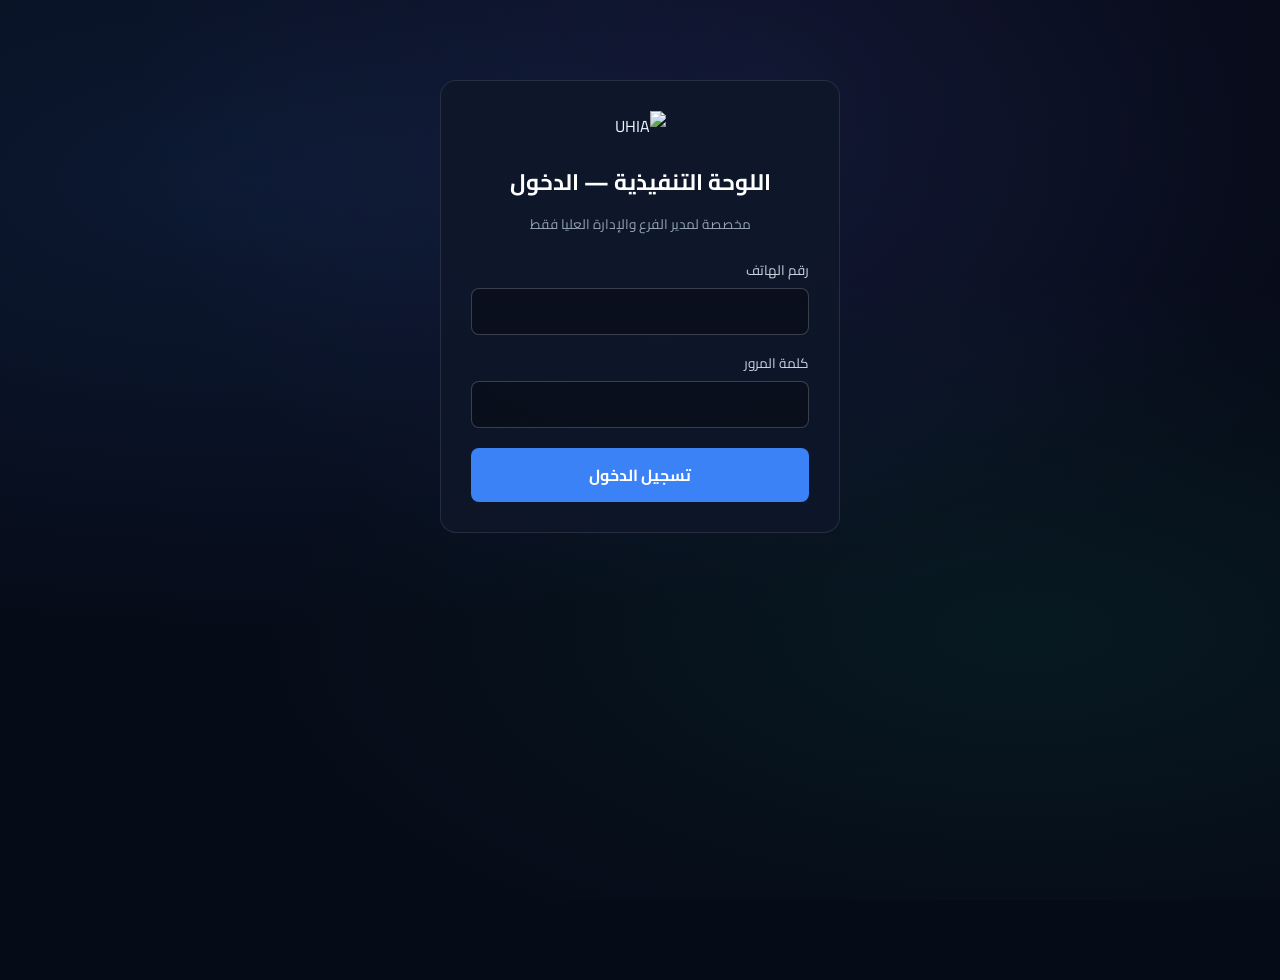
==== commit 5bc486cc: "Add files via upload" ====
--- a/dashboard/index.html
+++ b/dashboard/index.html
@@ -104,12 +104,15 @@
           <div class="glass-panel"><div class="panel-header">أداء المنشآت (Scatter)</div><div class="chart-container"><canvas id="facilityScatterChart"></canvas></div></div>
         </div>
         <div class="glass-panel mt-20"><div class="panel-header">التوزيع الجغرافي</div><div class="chart-container"><canvas id="locationBarChart"></canvas></div></div>
-        <div class="glass-panel mt-20">
-          <div class="panel-header">📋 أحدث الاستبيانات</div>
-          <div class="table-responsive">
-            <table class="data-table"><thead><tr><th>التاريخ</th><th>الفريق</th><th>الموظف</th><th>المنشأة</th><th>المكان</th><th>الرضا%</th></tr></thead><tbody id="recentSurveysBody"><tr><td colspan="6">جاري التحميل...</td></tr></tbody></table>
-          </div>
+        <div class="glass-panel mt-20" style="max-width: 600px; margin-left: auto; margin-right: auto;">
+        <div class="panel-header">أحدث 10 استبيانات</div>
+        <div class="table-responsive">
+          <table class="data-table">
+            <thead><tr><th>المنشأة</th><th>نسبة الرضا</th></tr></thead>
+            <tbody id="recentSurveysBody"></tbody>
+          </table>
         </div>
+      </div>
       </section>
 
       <!-- ═══ SECTION: Teams ═══ -->
@@ -148,6 +151,21 @@
       </section>
 
     </div>
+    
+    <!-- ══ FOOTER ══ -->
+    <footer class="custom-app-footer">
+      <div class="footer-glass-box">
+        <div class="footer-dev-badge">
+          <span class="pulse-dot"></span>
+          <span>Designed &amp; Developed by <strong>Abdalrhman Ashraf</strong></span>
+        </div>
+        <div class="footer-sub-text">
+          <span>الهيئة العامة للتأمين الصحي الشامل — فرع الأقصر</span>
+          <span class="footer-sep">•</span>
+          <span>UHIA Luxor Branch &copy; 2026</span>
+        </div>
+      </div>
+    </footer>
   </main>
 </div>
 
--- a/dashboard/dashboard.css
+++ b/dashboard/dashboard.css
@@ -1,200 +1,985 @@
 /* ═══════════════════════════════════════════════════════════════
-   Premium 3D Dashboard CSS V5.1
-   UHIA Luxor System
-═══════════════════════════════════════════════════════════════ */
-
+   UHIA Luxor System — Dashboard CSS V6.0 (3D Premium Redesign)
+   ═══════════════════════════════════════════════════════════════ */
+@import url('https://fonts.googleapis.com/css2?family=Cairo:wght@400;600;700;800;900&display=swap');
+
+/* ── Variables ── */
 :root {
-  --bg-dark: #0a0f1c; /* Deeper dark background */
-  --bg-panel: rgba(22, 33, 62, 0.7);
-  --glass-border: rgba(255, 255, 255, 0.15);
-  --glass-highlight: rgba(255, 255, 255, 0.08);
-  --text-main: #f8fafc;
-  --text-muted: #cbd5e1;
+  --bg-dark: #060b18;
+  --bg-panel: rgba(16, 24, 48, 0.75);
+  --glass-border: rgba(99, 179, 237, 0.15);
+  --glass-highlight: rgba(255, 255, 255, 0.06);
+  --text-main: #f0f6ff;
+  --text-muted: #94a3b8;
+  --text-dim: #5a7199;
   --primary: #3b82f6;
-  --primary-hover: #2563eb;
+  --primary-glow: rgba(59, 130, 246, 0.4);
   --success: #10b981;
+  --success-glow: rgba(16, 185, 129, 0.4);
   --danger: #ef4444;
   --warning: #f59e0b;
+  --warning-glow: rgba(245, 158, 11, 0.4);
+  --purple: #8b5cf6;
+  --purple-glow: rgba(139, 92, 246, 0.4);
+  --cyan: #06b6d4;
   --font: 'Cairo', sans-serif;
-  
-  --shadow-3d: 0 10px 30px rgba(0, 0, 0, 0.5), inset 0 1px 1px rgba(255, 255, 255, 0.1);
-}
-
-* { box-sizing: border-box; margin: 0; padding: 0; font-family: var(--font); }
-
+  --shadow-3d: 0 20px 60px rgba(0,0,0,0.6), 0 8px 20px rgba(0,0,0,0.4), inset 0 1px 1px rgba(255,255,255,0.08);
+  --shadow-hover: 0 30px 80px rgba(0,0,0,0.7), 0 15px 40px rgba(59,130,246,0.15), inset 0 1px 2px rgba(255,255,255,0.12);
+  --radius: 22px;
+  --radius-sm: 14px;
+}
+
+/* ── Reset ── */
+*, *::before, *::after { box-sizing: border-box; margin: 0; padding: 0; }
+html { scroll-behavior: smooth; }
+
+/* ── Body ── */
 body {
+  font-family: var(--font);
   background-color: var(--bg-dark);
-  background-image: 
-    radial-gradient(circle at 15% 50%, rgba(59, 130, 246, 0.15), transparent 30%),
-    radial-gradient(circle at 85% 30%, rgba(16, 185, 129, 0.1), transparent 30%),
-    radial-gradient(circle at 50% 90%, rgba(245, 158, 11, 0.1), transparent 40%);
+  background-image:
+    radial-gradient(ellipse 80% 50% at 20% 20%, rgba(59,130,246,0.12), transparent),
+    radial-gradient(ellipse 60% 40% at 80% 70%, rgba(16,185,129,0.08), transparent),
+    radial-gradient(ellipse 50% 60% at 60% 10%, rgba(139,92,246,0.07), transparent);
   background-attachment: fixed;
   color: var(--text-main);
   min-height: 100vh;
   overflow-x: hidden;
-  font-size: 16px;
-}
-
-.glass-panel, .glass-card {
-  background: var(--bg-panel);
+  direction: rtl;
+  -webkit-font-smoothing: antialiased;
+}
+
+/* ── Particle Canvas ── */
+#particleCanvas {
+  position: fixed; inset: 0; z-index: 0;
+  pointer-events: none; opacity: 0.35;
+}
+
+/* ── Layout ── */
+.dash-wrap { display: flex; flex-direction: column; min-height: 100vh; position: relative; z-index: 1; }
+
+/* ── Top Navbar ── */
+.top-navbar {
+  background: rgba(6, 11, 24, 0.92);
+  border-bottom: 1px solid var(--glass-border);
+  padding: 0 40px;
+  display: flex;
+  justify-content: space-between;
+  align-items: center;
+  height: 70px;
+  position: sticky; top: 0; z-index: 200;
   backdrop-filter: blur(20px);
-  -webkit-backdrop-filter: blur(20px);
-  border: 1px solid var(--glass-border);
-  border-radius: 20px;
-  box-shadow: var(--shadow-3d);
-  transition: transform 0.3s ease, box-shadow 0.3s ease;
-}
-
-.glass-panel:hover, .glass-card:hover {
-  box-shadow: 0 15px 40px rgba(0, 0, 0, 0.6), inset 0 1px 2px rgba(255, 255, 255, 0.2);
-}
-
-.dash-wrap { display: flex; min-height: 100vh; }
-
-/* ─── Sidebar ─── */
-.sidebar {
-  width: 280px;
-  background: rgba(10, 15, 28, 0.85);
-  border-left: 1px solid var(--glass-border);
-  padding: 30px 0;
-  display: flex;
-  flex-direction: column;
-  position: sticky;
-  top: 0;
-  height: 100vh;
-  overflow-y: auto;
-  box-shadow: -5px 0 30px rgba(0,0,0,0.5);
-}
-.sidebar-logo { text-align: center; margin-bottom: 40px; }
-.sidebar-logo img { width: 120px; filter: drop-shadow(0 0 20px rgba(59,130,246,0.4)); }
-
-.nav-links { display: flex; flex-direction: column; flex: 1; }
-.nav-links a {
-  padding: 16px 25px;
+  box-shadow: 0 4px 30px rgba(0,0,0,0.5), 0 1px 0 rgba(99,179,237,0.15);
+}
+.top-navbar .logo img {
+  height: 44px;
+  filter: drop-shadow(0 0 12px rgba(59,130,246,0.5));
+}
+.top-navbar .nav-tabs { display: flex; gap: 8px; }
+.top-navbar .nav-tabs a {
   color: var(--text-muted);
   text-decoration: none;
   font-weight: 700;
-  font-size: 1.1rem;
-  transition: 0.3s;
-  display: flex; align-items: center; gap: 12px;
-}
-.nav-links a:hover { background: var(--glass-highlight); color: var(--text-main); padding-right: 35px; }
-.nav-links a.active { 
-  background: linear-gradient(90deg, rgba(59, 130, 246, 0.2), transparent);
-  color: var(--primary); 
-  border-right: 5px solid var(--primary); 
-  text-shadow: 0 0 10px rgba(59, 130, 246, 0.5);
-}
-.nav-admin { color: #facc15 !important; margin-top: 10px; }
-.glass-divider { border: 0; height: 1px; background: var(--glass-border); margin: 15px 25px; }
-
-.time-widget { text-align: center; padding: 20px; color: var(--primary); }
-.time-widget h3 { font-size: 1.8rem; letter-spacing: 2px; font-weight: 900; text-shadow: 0 0 15px rgba(59,130,246,0.5); }
-.time-widget p { font-size: 1rem; color: var(--text-muted); }
-
-/* ─── Main Content ─── */
-.main-content { flex: 1; padding: 40px; display: flex; flex-direction: column; gap: 25px; overflow-y: auto; }
-.topbar { display: flex; justify-content: space-between; align-items: center; margin-bottom: 15px; flex-wrap: wrap; gap: 15px; }
-.topbar h1 { font-size: 1.8rem; font-weight: 900; text-shadow: 0 2px 5px rgba(0,0,0,0.5); }
-.btn-refresh { 
-  background: linear-gradient(135deg, var(--primary), #2563eb);
-  color: #fff; padding: 12px 25px; border-radius: 10px; border: none; cursor: pointer; font-weight: 700; font-size: 1rem; 
-  box-shadow: 0 5px 15px rgba(59,130,246,0.4); transition: 0.3s; 
-}
-.btn-refresh:hover { transform: translateY(-3px) scale(1.02); box-shadow: 0 8px 20px rgba(59,130,246,0.6); }
-
-/* ─── Sections ─── */
-.content-sections > section { display: none; animation: fadeIn 0.5s cubic-bezier(0.4, 0, 0.2, 1); }
+  font-size: 0.95rem;
+  padding: 8px 20px;
+  border-radius: 10px;
+  transition: all 0.3s;
+  border: 1px solid transparent;
+}
+.top-navbar .nav-tabs a.active {
+  background: linear-gradient(135deg, rgba(59,130,246,0.25), rgba(59,130,246,0.08));
+  color: #93c5fd;
+  border-color: rgba(59,130,246,0.4);
+  box-shadow: 0 0 20px rgba(59,130,246,0.2), inset 0 0 10px rgba(59,130,246,0.05);
+  text-shadow: 0 0 10px rgba(59,130,246,0.6);
+}
+.top-navbar .nav-tabs a:hover:not(.active) {
+  background: rgba(255,255,255,0.05);
+  color: var(--text-main);
+}
+
+/* ── Clock Widget ── */
+.time-widget { padding: 0; text-align: left; }
+.time-widget h3 {
+  font-size: 1.2rem; font-weight: 900;
+  color: var(--primary); letter-spacing: 1px;
+  text-shadow: 0 0 15px var(--primary-glow);
+}
+.time-widget p { font-size: 0.78rem; color: var(--text-muted); margin-top: 2px; }
+
+/* ── Content ── */
+.content-sections { padding: 35px 40px; flex: 1; }
+.content-sections > section { display: none; animation: sectionIn 0.5s cubic-bezier(0.4,0,0.2,1); }
 .content-sections > section.active-sec { display: block; }
-@keyframes fadeIn { from { opacity: 0; transform: translateY(20px); } to { opacity: 1; transform: translateY(0); } }
-
-/* ─── KPI Grid ─── */
-.kpi-grid { display: grid; grid-template-columns: repeat(auto-fit, minmax(220px, 1fr)); gap: 25px; margin-bottom: 25px; }
-.kpi-card { padding: 30px; position: relative; overflow: hidden; }
-.kpi-card:hover { transform: translateY(-5px); }
-.kpi-title { font-size: 1.1rem; font-weight: 700; color: var(--text-muted); margin-bottom: 15px; }
-.kpi-val { font-size: 2.8rem; font-weight: 900; text-shadow: 0 4px 10px rgba(0,0,0,0.3); }
-.kpi-icon { position: absolute; left: 20px; bottom: 10px; font-size: 4rem; opacity: 0.1; filter: drop-shadow(0 0 10px rgba(255,255,255,0.2)); }
-
-.kpi-card.warning .kpi-val { color: var(--warning); text-shadow: 0 0 20px rgba(245, 158, 11, 0.4); }
-.kpi-card.success .kpi-val { color: var(--success); text-shadow: 0 0 20px rgba(16, 185, 129, 0.4); }
-.kpi-card.danger .kpi-val { color: var(--danger); text-shadow: 0 0 20px rgba(239, 68, 68, 0.4); }
-.kpi-card.info .kpi-val { color: var(--primary); text-shadow: 0 0 20px rgba(59, 130, 246, 0.4); }
-
-/* ─── Panels Grid ─── */
-.panel-header { padding: 25px; border-bottom: 1px solid var(--glass-border); font-weight: 800; font-size: 1.2rem; background: rgba(0,0,0,0.1); border-radius: 20px 20px 0 0; }
-
-/* ─── Tables ─── */
-.table-responsive { overflow-x: auto; padding: 0 25px 25px; }
-.data-table { width: 100%; border-collapse: collapse; text-align: right; margin-top: 20px; }
-.data-table th { padding: 15px; color: var(--text-muted); border-bottom: 2px solid var(--glass-border); font-weight: 800; font-size: 1.1rem; }
-.data-table td { padding: 18px 15px; border-bottom: 1px solid var(--glass-highlight); font-size: 1rem; font-weight: 600; }
-.data-table tr:hover td { background: rgba(255,255,255,0.05); }
-.badge-danger { background: rgba(239, 68, 68, 0.2); color: #fca5a5; padding: 6px 15px; border-radius: 20px; font-size: 0.9rem; font-weight: bold; border: 1px solid rgba(239, 68, 68, 0.4); }
-.badge { padding: 6px 15px; border-radius: 20px; font-size: 0.9rem; font-weight: bold; color: white; display: inline-block; box-shadow: 0 2px 5px rgba(0,0,0,0.2); }
-
-/* ─── Charts ─── */
-.chart-container { position: relative; height: 350px; padding: 20px; }
+@keyframes sectionIn { from { opacity: 0; transform: translateY(25px); } to { opacity: 1; transform: translateY(0); } }
+
+/* ── Page Header ── */
+.page-header {
+  display: flex; justify-content: space-between; align-items: center;
+  margin-bottom: 30px; flex-wrap: wrap; gap: 15px;
+}
+.page-header h1 {
+  font-size: 1.7rem; font-weight: 900;
+  background: linear-gradient(135deg, #f0f6ff, #93c5fd);
+  -webkit-background-clip: text; -webkit-text-fill-color: transparent;
+  text-shadow: none;
+  filter: drop-shadow(0 0 20px rgba(59,130,246,0.3));
+}
+.btn-refresh {
+  background: linear-gradient(135deg, var(--primary), #1d4ed8);
+  color: #fff; padding: 10px 22px; border-radius: 10px; border: none;
+  cursor: pointer; font-weight: 800; font-size: 0.95rem; font-family: var(--font);
+  box-shadow: 0 5px 20px rgba(59,130,246,0.4);
+  transition: all 0.3s; letter-spacing: 0.5px;
+}
+.btn-refresh:hover { transform: translateY(-3px); box-shadow: 0 10px 30px rgba(59,130,246,0.6); }
+
+/* ── KPI Cards ── */
+.kpi-grid { display: grid; grid-template-columns: repeat(auto-fit, minmax(220px,1fr)); gap: 20px; margin-bottom: 30px; }
+.kpi-card {
+  padding: 28px 24px; position: relative; overflow: hidden;
+  border-radius: var(--radius); border: 1px solid var(--glass-border);
+  background: var(--bg-panel); backdrop-filter: blur(20px);
+  box-shadow: var(--shadow-3d);
+  transition: transform 0.35s cubic-bezier(0.175,0.885,0.32,1.275), box-shadow 0.35s;
+  cursor: default;
+}
+.kpi-card::before {
+  content: ''; position: absolute; inset: 0;
+  background: linear-gradient(135deg, rgba(255,255,255,0.04), transparent);
+  border-radius: inherit;
+}
+.kpi-card:hover { transform: translateY(-8px) scale(1.02); box-shadow: var(--shadow-hover); }
+.kpi-card::after {
+  content: ''; position: absolute; top: -50%; right: -50%;
+  width: 100%; height: 100%;
+  background: radial-gradient(circle, rgba(255,255,255,0.04), transparent 60%);
+  pointer-events: none;
+}
+.kpi-title { font-size: 0.9rem; font-weight: 700; color: var(--text-muted); margin-bottom: 12px; letter-spacing: 0.3px; }
+.kpi-val {
+  font-size: 2.6rem; font-weight: 900; line-height: 1;
+  font-variant-numeric: tabular-nums;
+}
+.kpi-icon { position: absolute; left: 18px; bottom: 8px; font-size: 3.5rem; opacity: 0.08; }
+.kpi-trend { font-size: 0.8rem; font-weight: 700; margin-top: 8px; display: flex; align-items: center; gap: 4px; }
+.kpi-sparkline { margin-top: 10px; height: 35px; opacity: 0.7; }
+
+.kpi-card.info    { border-color: rgba(59,130,246,0.3); }
+.kpi-card.info    .kpi-val { color: #60a5fa; text-shadow: 0 0 25px var(--primary-glow); }
+.kpi-card.success { border-color: rgba(16,185,129,0.3); }
+.kpi-card.success .kpi-val { color: #34d399; text-shadow: 0 0 25px var(--success-glow); }
+.kpi-card.warning { border-color: rgba(245,158,11,0.3); }
+.kpi-card.warning .kpi-val { color: #fbbf24; text-shadow: 0 0 25px var(--warning-glow); }
+.kpi-card.purple  { border-color: rgba(139,92,246,0.3); }
+.kpi-card.purple  .kpi-val { color: #a78bfa; text-shadow: 0 0 25px var(--purple-glow); }
+
+/* ── Tooltip System ── */
+[data-tooltip] {
+  position: relative;
+  cursor: help;
+}
+[data-tooltip]::before,
+[data-tooltip]::after {
+  position: absolute;
+  visibility: hidden;
+  opacity: 0;
+  transition: all 0.3s ease;
+  z-index: 1000;
+  pointer-events: none;
+}
+[data-tooltip]::before {
+  content: attr(data-tooltip);
+  bottom: 110%;
+  left: 50%;
+  transform: translateX(-50%) translateY(10px);
+  background: rgba(15, 23, 42, 0.95);
+  backdrop-filter: blur(10px);
+  color: #fff;
+  padding: 12px 16px;
+  border-radius: 12px;
+  font-size: 0.85rem;
+  font-weight: 700;
+  white-space: normal;
+  width: max-content;
+  max-width: 250px;
+  text-align: center;
+  line-height: 1.5;
+  box-shadow: 0 10px 25px rgba(0,0,0,0.5);
+  border: 1px solid rgba(255,255,255,0.1);
+}
+[data-tooltip]::after {
+  content: '';
+  bottom: 110%;
+  left: 50%;
+  transform: translateX(-50%) translateY(10px);
+  border: 6px solid transparent;
+  border-top-color: rgba(15, 23, 42, 0.95);
+  margin-bottom: -11px;
+}
+[data-tooltip]:hover::before,
+[data-tooltip]:hover::after {
+  visibility: visible;
+  opacity: 1;
+  transform: translateX(-50%) translateY(0);
+}
+
+/* ── Chart Panel (with description) ── */
+.chart-panel {
+  background: var(--bg-panel);
+  backdrop-filter: blur(20px);
+  border: 1px solid var(--glass-border);
+  border-radius: var(--radius);
+  box-shadow: var(--shadow-3d);
+  transition: transform 0.3s, box-shadow 0.3s;
+  overflow: hidden;
+}
+.chart-panel:hover { transform: translateY(-4px); box-shadow: var(--shadow-hover); }
+
+.panel-header-block {
+  padding: 22px 28px 16px;
+  border-bottom: 1px solid rgba(255,255,255,0.06);
+  background: linear-gradient(180deg, rgba(255,255,255,0.03), transparent);
+}
+.panel-title-row {
+  display: flex; justify-content: space-between; align-items: flex-start; gap: 12px;
+}
+.panel-title {
+  font-size: 1.15rem; font-weight: 900;
+  color: var(--text-main); letter-spacing: 0.3px;
+  display: flex; align-items: center; gap: 10px;
+}
+.panel-title .title-icon {
+  font-size: 1.3rem;
+  filter: drop-shadow(0 0 8px rgba(255,255,255,0.3));
+}
+.panel-badge {
+  font-size: 0.72rem; font-weight: 800;
+  padding: 4px 12px; border-radius: 20px;
+  white-space: nowrap;
+  border: 1px solid;
+}
+.panel-badge.blue   { background: rgba(59,130,246,0.15);  color: #93c5fd;  border-color: rgba(59,130,246,0.4); }
+.panel-badge.green  { background: rgba(16,185,129,0.15);  color: #6ee7b7;  border-color: rgba(16,185,129,0.4); }
+.panel-badge.yellow { background: rgba(245,158,11,0.15);  color: #fcd34d;  border-color: rgba(245,158,11,0.4); }
+.panel-badge.purple { background: rgba(139,92,246,0.15);  color: #c4b5fd;  border-color: rgba(139,92,246,0.4); }
+.panel-badge.red    { background: rgba(239,68,68,0.15);   color: #fca5a5;  border-color: rgba(239,68,68,0.4); }
+.panel-badge.cyan   { background: rgba(6,182,212,0.15);   color: #67e8f9;  border-color: rgba(6,182,212,0.4); }
+
+.panel-desc {
+  font-size: 0.82rem; color: var(--text-muted);
+  margin-top: 6px; line-height: 1.6;
+}
+
+.panel-insight {
+  margin-top: 10px; padding: 8px 14px;
+  border-radius: 8px; font-size: 0.8rem; font-weight: 700;
+  display: flex; align-items: center; gap: 8px;
+  border: 1px solid;
+}
+.panel-insight.insight-warn  { background: rgba(245,158,11,0.08); border-color: rgba(245,158,11,0.3); color: #fcd34d; }
+.panel-insight.insight-good  { background: rgba(16,185,129,0.08); border-color: rgba(16,185,129,0.3); color: #6ee7b7; }
+.panel-insight.insight-info  { background: rgba(59,130,246,0.08); border-color: rgba(59,130,246,0.3); color: #93c5fd; }
+.panel-insight.insight-danger { background: rgba(239,68,68,0.08); border-color: rgba(239,68,68,0.3); color: #fca5a5; }
+#smartInsightRadar, #smartInsightHeatmap,
+#smartInsightJourney, #smartInsightBubble,
+#smartInsightPolar { transition: opacity 0.5s; }
+
+.chart-body { padding: 20px; }
+.chart-container { position: relative; height: 350px; }
 .chart-container.tall { height: 450px; }
-
-/* ─── Grid Layouts ─── */
-.grid-2 { display: grid; grid-template-columns: 1fr 1fr; gap: 25px; }
-.grid-3 { display: grid; grid-template-columns: repeat(3, 1fr); gap: 25px; }
-
-/* ─── Top 3 Teams (Medal Cards 3D) ─── */
-.top3-grid { display: grid; grid-template-columns: repeat(3, 1fr); gap: 20px; padding: 25px; }
-.medal-card {
-  text-align: center;
-  padding: 30px 20px;
+.chart-container.xl   { height: 550px; }
+
+/* ── Heatmap ── */
+.heatmap-wrap { overflow-x: auto; padding: 15px 5px; }
+.heatmap-table { border-collapse: collapse; width: 100%; min-width: 700px; direction: rtl; }
+.heatmap-table th {
+  font-size: 0.75rem; font-weight: 800; color: var(--text-muted);
+  padding: 8px 10px; text-align: center; white-space: nowrap;
+  border-bottom: 1px solid var(--glass-border);
+}
+.heatmap-table td {
+  padding: 6px 8px; text-align: center; font-size: 0.8rem; font-weight: 700;
+  border: 1px solid rgba(255,255,255,0.04); cursor: default; transition: transform 0.2s;
+  border-radius: 6px;
+}
+.heatmap-table td:hover { transform: scale(1.15); z-index: 1; position: relative; }
+.heatmap-table .row-label {
+  text-align: right; font-size: 0.78rem; font-weight: 700; color: var(--text-muted);
+  padding: 6px 12px; white-space: nowrap;
+}
+.hm-90 { background: rgba(16,185,129,0.8);  color: #fff; }
+.hm-80 { background: rgba(16,185,129,0.55); color: #fff; }
+.hm-70 { background: rgba(16,185,129,0.3);  color: #a7f3d0; }
+.hm-60 { background: rgba(245,158,11,0.4);  color: #fde68a; }
+.hm-50 { background: rgba(245,158,11,0.65); color: #fff; }
+.hm-40 { background: rgba(239,68,68,0.5);   color: #fff; }
+.hm-30 { background: rgba(239,68,68,0.75);  color: #fff; }
+.hm-0  { background: rgba(255,255,255,0.04); color: var(--text-dim); font-size: 0.7rem; }
+
+/* ── Funnel Chart (Patient Journey) ── */
+.funnel-wrap { padding: 10px 20px; }
+.funnel-step {
+  display: flex; align-items: center; gap: 16px; margin-bottom: 16px;
+  animation: fadeIn 0.4s ease;
+}
+.funnel-label {
+  width: 160px; text-align: right; font-size: 0.85rem; font-weight: 800;
+  color: var(--text-muted); flex-shrink: 0;
+}
+.funnel-bar-wrap { flex: 1; background: rgba(255,255,255,0.05); border-radius: 8px; overflow: hidden; height: 40px; }
+.funnel-bar {
+  height: 100%; border-radius: 8px;
+  display: flex; align-items: center; padding: 0 14px;
+  font-size: 0.9rem; font-weight: 900; color: #fff;
+  transition: width 1.2s cubic-bezier(0.4,0,0.2,1);
+  position: relative; overflow: hidden;
+}
+.funnel-bar::after {
+  content: ''; position: absolute; inset: 0;
+  background: linear-gradient(90deg, transparent, rgba(255,255,255,0.15));
+  border-radius: inherit;
+}
+.funnel-pct { margin-right: 8px; font-size: 0.8rem; color: rgba(255,255,255,0.7); }
+.funnel-score { font-size: 1rem; font-weight: 900; color: var(--text-muted); width: 50px; text-align: center; }
+
+/* ── Grid Layouts ── */
+.grid-2 { display: grid; grid-template-columns: 1fr 1fr; gap: 24px; }
+.grid-3 { display: grid; grid-template-columns: repeat(3, 1fr); gap: 24px; }
+.mt-24 { margin-top: 24px; }
+
+/* ── KPI Section Divider ── */
+.section-divider {
+  display: flex; align-items: center; gap: 16px; margin: 30px 0 20px;
+}
+.section-divider span {
+  font-size: 1rem; font-weight: 900; color: var(--text-muted);
+  white-space: nowrap; letter-spacing: 0.5px;
+}
+.section-divider::before, .section-divider::after {
+  content: ''; flex: 1; height: 1px;
+  background: linear-gradient(90deg, transparent, var(--glass-border), transparent);
+}
+
+/* ── Tables ── */
+.table-responsive { overflow-x: auto; padding: 0 22px 22px; }
+.data-table { width: 100%; border-collapse: collapse; text-align: right; direction: rtl; }
+.data-table th {
+  padding: 14px 16px; color: var(--text-muted); font-size: 0.88rem; font-weight: 800;
+  border-bottom: 2px solid rgba(255,255,255,0.08); letter-spacing: 0.3px;
+}
+.data-table tbody td { padding: 16px 20px; border-bottom: 1px solid rgba(255,255,255,0.03); color: #e2e8f0; font-size: 0.95rem; font-weight: 600; white-space: nowrap; }
+.data-table tbody tr:hover { background: rgba(59,130,246,0.05); }
+
+/* ── Notes Summary Box ── */
+.notes-summary-panel {
+  background: linear-gradient(135deg, rgba(15,23,42,0.9), rgba(30,41,59,0.9));
+  border: 1px solid rgba(139,92,246,0.4);
   border-radius: 20px;
+  padding: 35px 40px;
+  margin-top: 40px;
   position: relative;
   overflow: hidden;
-  transition: transform 0.4s cubic-bezier(0.175, 0.885, 0.32, 1.275);
-}
-.medal-card:hover { transform: translateY(-10px) scale(1.05); }
-.medal-card .medal-emoji { font-size: 3.5rem; display: block; margin-bottom: 15px; filter: drop-shadow(0 10px 10px rgba(0,0,0,0.4)); }
-.medal-card .medal-name { font-size: 1.3rem; font-weight: 900; margin-bottom: 8px; text-shadow: 0 2px 4px rgba(0,0,0,0.5); }
-.medal-card .medal-count { font-size: 2.5rem; font-weight: 900; }
-.medal-card .medal-label { font-size: 0.9rem; color: rgba(255,255,255,0.8); font-weight: 600; }
-
-.medal-card.gold {
-  background: linear-gradient(135deg, rgba(255, 193, 7, 0.4), rgba(255, 152, 0, 0.2));
-  border: 1px solid rgba(255, 193, 7, 0.6);
-  box-shadow: 0 15px 35px rgba(255, 193, 7, 0.25), inset 0 2px 5px rgba(255, 255, 255, 0.3);
-}
-.medal-card.gold .medal-count { color: #ffc107; text-shadow: 0 0 15px rgba(255,193,7,0.5); }
-
-.medal-card.silver {
-  background: linear-gradient(135deg, rgba(176, 190, 197, 0.4), rgba(144, 164, 174, 0.2));
-  border: 1px solid rgba(176, 190, 197, 0.6);
-  box-shadow: 0 15px 35px rgba(176, 190, 197, 0.2), inset 0 2px 5px rgba(255, 255, 255, 0.3);
-}
-.medal-card.silver .medal-count { color: #cfd8dc; text-shadow: 0 0 15px rgba(207,216,220,0.5); }
-
-.medal-card.bronze {
-  background: linear-gradient(135deg, rgba(205, 127, 50, 0.4), rgba(180, 110, 40, 0.2));
-  border: 1px solid rgba(205, 127, 50, 0.6);
-  box-shadow: 0 15px 35px rgba(205, 127, 50, 0.2), inset 0 2px 5px rgba(255, 255, 255, 0.3);
-}
-.medal-card.bronze .medal-count { color: #ffb067; text-shadow: 0 0 15px rgba(255,176,103,0.5); }
-
-/* ─── Full Loader ─── */
-.full-loading { position: fixed; inset: 0; background: rgba(10,15,28,0.95); z-index: 9999; display: flex; justify-content: center; align-items: center; }
-.spinner { width: 60px; height: 60px; border: 5px solid rgba(255,255,255,0.1); border-top-color: var(--primary); border-radius: 50%; animation: spin 1s cubic-bezier(0.68, -0.55, 0.265, 1.55) infinite; }
+  box-shadow: 0 10px 40px rgba(0,0,0,0.5), inset 0 0 0 1px rgba(255,255,255,0.05);
+}
+.notes-summary-panel::before {
+  content: ''; position: absolute; top: -50px; right: -50px; width: 150px; height: 150px;
+  background: radial-gradient(circle, rgba(139,92,246,0.2) 0%, transparent 70%);
+  border-radius: 50%; pointer-events: none;
+}
+.notes-summary-header {
+  display: flex; align-items: center; gap: 15px; margin-bottom: 25px;
+}
+.notes-summary-icon {
+  font-size: 2.2rem; filter: drop-shadow(0 0 15px rgba(139,92,246,0.6));
+}
+.notes-summary-title {
+  font-size: 1.5rem; font-weight: 800;
+  background: linear-gradient(135deg, #e2e8f0, #a78bfa);
+  -webkit-background-clip: text; -webkit-text-fill-color: transparent;
+}
+.notes-list {
+  list-style: none; padding: 0; margin: 0;
+  display: grid; grid-template-columns: repeat(auto-fit, minmax(300px, 1fr)); gap: 20px;
+}
+.notes-list li {
+  background: rgba(255,255,255,0.03);
+  border: 1px solid rgba(255,255,255,0.06);
+  padding: 18px 22px;
+  border-radius: 12px;
+  display: flex; align-items: flex-start; gap: 12px;
+  transition: all 0.3s ease;
+}
+.notes-list li:hover {
+  background: rgba(139,92,246,0.08);
+  border-color: rgba(139,92,246,0.3);
+  transform: translateY(-2px);
+}
+.notes-list li .note-icon {
+  font-size: 1.2rem; margin-top: 2px;
+}
+.notes-list li .note-text {
+  font-size: 0.95rem; color: #cbd5e1; line-height: 1.6; font-weight: 500;
+}
+
+/* ── Badge ── */
+.badge { padding: 5px 14px; border-radius: 20px; font-size: 0.82rem; font-weight: 800; display: inline-block; }
+.badge-danger { background: rgba(239,68,68,0.15); color: #fca5a5; border: 1px solid rgba(239,68,68,0.35); }
+
+/* ── Medal Cards (Top 3 Teams) ── */
+.top3-grid { display: grid; grid-template-columns: repeat(3, 1fr); gap: 16px; padding: 22px; }
+.medal-card {
+  text-align: center; padding: 28px 16px; border-radius: 18px;
+  position: relative; overflow: hidden;
+  transition: transform 0.4s cubic-bezier(0.175,0.885,0.32,1.275);
+}
+.medal-card:hover { transform: translateY(-12px) scale(1.05); }
+.medal-card .medal-emoji { font-size: 3rem; display: block; margin-bottom: 12px; filter: drop-shadow(0 8px 8px rgba(0,0,0,0.5)); }
+.medal-card .medal-name { font-size: 1.15rem; font-weight: 900; margin-bottom: 6px; }
+.medal-card .medal-count { font-size: 2.2rem; font-weight: 900; }
+.medal-card .medal-label { font-size: 0.82rem; color: rgba(255,255,255,0.75); margin-top: 4px; }
+.medal-card.gold   { background: linear-gradient(135deg, rgba(255,193,7,0.35), rgba(255,152,0,0.15)); border: 1px solid rgba(255,193,7,0.5); box-shadow: 0 15px 40px rgba(255,193,7,0.2); }
+.medal-card.gold   .medal-count { color: #ffc107; text-shadow: 0 0 20px rgba(255,193,7,0.6); }
+.medal-card.silver { background: linear-gradient(135deg, rgba(176,190,197,0.35), rgba(144,164,174,0.15)); border: 1px solid rgba(176,190,197,0.5); box-shadow: 0 15px 40px rgba(176,190,197,0.15); }
+.medal-card.silver .medal-count { color: #cfd8dc; }
+.medal-card.bronze { background: linear-gradient(135deg, rgba(205,127,50,0.35), rgba(180,110,40,0.15)); border: 1px solid rgba(205,127,50,0.5); box-shadow: 0 15px 40px rgba(205,127,50,0.15); }
+.medal-card.bronze .medal-count { color: #ffb067; }
+
+/* ── Loader ── */
+.full-loading { position: fixed; inset: 0; background: rgba(6,11,24,0.97); z-index: 9999; display: flex; flex-direction: column; justify-content: center; align-items: center; gap: 20px; }
+.spinner { width: 55px; height: 55px; border: 4px solid rgba(255,255,255,0.08); border-top-color: var(--primary); border-radius: 50%; animation: spin 0.9s linear infinite; }
+.full-loading p { color: var(--text-muted); font-size: 0.9rem; font-weight: 700; animation: pulse 1.5s ease-in-out infinite; }
 @keyframes spin { to { transform: rotate(360deg); } }
-
-.mt-20 { margin-top: 25px; }
-
-/* ─── Responsive ─── */
-@media (max-width: 1200px) {
+@keyframes pulse { 0%,100%{opacity:0.5} 50%{opacity:1} }
+
+/* ── Legend Row ── */
+.heatmap-legend { display: flex; align-items: center; gap: 10px; padding: 10px 20px; flex-wrap: wrap; }
+.heatmap-legend span { font-size: 0.72rem; color: var(--text-muted); }
+.legend-dot { width: 14px; height: 14px; border-radius: 4px; display: inline-block; }
+
+/* ── Responsive ── */
+@media (max-width: 1100px) {
   .grid-2, .grid-3, .top3-grid { grid-template-columns: 1fr; }
 }
-
 @media (max-width: 768px) {
-  .sidebar { display: none; }
-  .dash-wrap { flex-direction: column; }
-  .main-content { padding: 20px; }
-  .topbar { flex-direction: column; text-align: center; }
-  .kpi-grid { grid-template-columns: repeat(2, 1fr); }
-  .kpi-val { font-size: 2rem; }
-}
+  .top-navbar { padding: 0 16px; }
+  .content-sections { padding: 20px 16px; }
+  .kpi-grid { grid-template-columns: repeat(2, 1fr); gap: 14px; }
+  .kpi-val { font-size: 1.9rem; }
+  .funnel-label { width: 110px; font-size: 0.75rem; }
+}
+
+/* ── Utility ── */
+@keyframes fadeIn { from{opacity:0;transform:translateY(10px)} to{opacity:1;transform:translateY(0)} }
+@keyframes countUp { from{opacity:0} to{opacity:1} }
+
+/* ═══════════════════════════════════════════════
+   NOTES & OBSERVATIONS SECTION STYLES
+   ═══════════════════════════════════════════════ */
+.notes-header-badge {
+  background: linear-gradient(135deg, rgba(245, 158, 11, 0.2), rgba(239, 68, 68, 0.15));
+  border: 1px solid rgba(245, 158, 11, 0.4);
+  color: #fbbf24;
+  padding: 6px 16px;
+  border-radius: 30px;
+  font-size: 0.85rem;
+  font-weight: 800;
+  display: inline-flex;
+  align-items: center;
+  gap: 8px;
+}
+
+.notes-kpi-grid {
+  display: grid;
+  grid-template-columns: repeat(4, 1fr);
+  gap: 16px;
+  margin-bottom: 24px;
+}
+
+.notes-kpi-item {
+  background: rgba(15, 23, 42, 0.65);
+  border: 1px solid rgba(255, 255, 255, 0.08);
+  backdrop-filter: blur(16px);
+  border-radius: 16px;
+  padding: 18px 20px;
+  display: flex;
+  align-items: center;
+  justify-content: space-between;
+  position: relative;
+  overflow: hidden;
+  transition: all 0.3s ease;
+}
+
+.notes-kpi-item:hover {
+  transform: translateY(-3px);
+  border-color: rgba(59, 130, 246, 0.35);
+  box-shadow: 0 10px 25px rgba(0, 0, 0, 0.3);
+}
+
+.notes-kpi-num {
+  font-size: 2rem;
+  font-weight: 900;
+  line-height: 1.1;
+  margin-top: 4px;
+}
+
+.notes-kpi-title {
+  font-size: 0.85rem;
+  color: #94a3b8;
+  font-weight: 600;
+}
+
+.notes-kpi-icon {
+  font-size: 2.2rem;
+  opacity: 0.85;
+}
+
+/* Priority Action Cards */
+.priority-matrix {
+  display: grid;
+  grid-template-columns: repeat(auto-fit, minmax(280px, 1fr));
+  gap: 16px;
+  margin-bottom: 28px;
+}
+
+.priority-card {
+  border-radius: 14px;
+  padding: 18px 20px;
+  display: flex;
+  align-items: flex-start;
+  gap: 14px;
+  transition: transform 0.3s ease;
+}
+
+.priority-card:hover {
+  transform: translateY(-2px);
+}
+
+.priority-card.danger {
+  background: linear-gradient(135deg, rgba(239, 68, 68, 0.15), rgba(15, 23, 42, 0.6));
+  border: 1px solid rgba(239, 68, 68, 0.3);
+}
+
+.priority-card.warning {
+  background: linear-gradient(135deg, rgba(245, 158, 11, 0.15), rgba(15, 23, 42, 0.6));
+  border: 1px solid rgba(245, 158, 11, 0.3);
+}
+
+.priority-card.info {
+  background: linear-gradient(135deg, rgba(59, 130, 246, 0.15), rgba(15, 23, 42, 0.6));
+  border: 1px solid rgba(59, 130, 246, 0.3);
+}
+
+.priority-card.success {
+  background: linear-gradient(135deg, rgba(16, 185, 129, 0.15), rgba(15, 23, 42, 0.6));
+  border: 1px solid rgba(16, 185, 129, 0.3);
+}
+
+.priority-icon {
+  font-size: 1.8rem;
+  flex-shrink: 0;
+}
+
+.priority-title {
+  font-size: 0.95rem;
+  font-weight: 800;
+  margin-bottom: 4px;
+}
+
+.priority-desc {
+  font-size: 0.82rem;
+  color: #cbd5e1;
+  line-height: 1.5;
+}
+
+/* Filter & Search Bar */
+.notes-filter-wrapper {
+  background: rgba(15, 23, 42, 0.7);
+  border: 1px solid rgba(255, 255, 255, 0.08);
+  backdrop-filter: blur(16px);
+  border-radius: 16px;
+  padding: 18px 20px;
+  margin-bottom: 28px;
+  display: flex;
+  flex-direction: column;
+  gap: 14px;
+}
+
+.filter-row-top {
+  display: flex;
+  align-items: center;
+  gap: 14px;
+  flex-wrap: wrap;
+}
+
+.notes-search-box {
+  flex: 1;
+  min-width: 260px;
+  position: relative;
+}
+
+.notes-search-box input {
+  width: 100%;
+  padding: 12px 42px 12px 16px;
+  background: rgba(0, 0, 0, 0.35);
+  border: 1px solid rgba(255, 255, 255, 0.12);
+  border-radius: 10px;
+  color: #fff;
+  font-family: 'Cairo', sans-serif;
+  font-size: 0.92rem;
+  outline: none;
+  transition: border-color 0.25s ease;
+}
+
+.notes-search-box input:focus {
+  border-color: #3b82f6;
+  box-shadow: 0 0 12px rgba(59, 130, 246, 0.25);
+}
+
+.notes-search-icon {
+  position: absolute;
+  right: 14px;
+  top: 50%;
+  transform: translateY(-50%);
+  color: #94a3b8;
+  font-size: 1.1rem;
+}
+
+.filter-pills-row {
+  display: flex;
+  align-items: center;
+  gap: 8px;
+  flex-wrap: wrap;
+}
+
+.filter-pill {
+  background: rgba(255, 255, 255, 0.04);
+  border: 1px solid rgba(255, 255, 255, 0.1);
+  color: #94a3b8;
+  padding: 7px 15px;
+  border-radius: 20px;
+  font-size: 0.82rem;
+  font-weight: 700;
+  cursor: pointer;
+  transition: all 0.2s ease;
+}
+
+.filter-pill:hover {
+  background: rgba(255, 255, 255, 0.08);
+  color: #fff;
+}
+
+.filter-pill.active {
+  background: #3b82f6;
+  border-color: #3b82f6;
+  color: #fff;
+  box-shadow: 0 4px 15px rgba(59, 130, 246, 0.4);
+}
+
+/* Facility Notes Card */
+.facility-card-item {
+  background: rgba(15, 23, 42, 0.7);
+  border: 1px solid rgba(255, 255, 255, 0.08);
+  backdrop-filter: blur(20px);
+  border-radius: 18px;
+  padding: 24px;
+  margin-bottom: 24px;
+  transition: all 0.3s ease;
+  position: relative;
+  overflow: hidden;
+}
+
+.facility-card-item:hover {
+  border-color: rgba(255, 255, 255, 0.16);
+  box-shadow: 0 12px 35px rgba(0, 0, 0, 0.35);
+}
+
+.facility-card-top {
+  display: flex;
+  align-items: center;
+  justify-content: space-between;
+  flex-wrap: wrap;
+  gap: 12px;
+  margin-bottom: 16px;
+  padding-bottom: 16px;
+  border-bottom: 1px solid rgba(255, 255, 255, 0.06);
+}
+
+.fac-title-group {
+  display: flex;
+  align-items: center;
+  gap: 12px;
+}
+
+.fac-avatar {
+  width: 46px;
+  height: 46px;
+  border-radius: 12px;
+  display: flex;
+  align-items: center;
+  justify-content: center;
+  font-size: 1.5rem;
+  background: linear-gradient(135deg, rgba(59, 130, 246, 0.2), rgba(139, 92, 246, 0.2));
+  border: 1px solid rgba(59, 130, 246, 0.35);
+}
+
+.fac-name {
+  font-size: 1.25rem;
+  font-weight: 800;
+  color: #f8fafc;
+  margin: 0;
+}
+
+.fac-meta {
+  font-size: 0.8rem;
+  color: #94a3b8;
+  display: flex;
+  align-items: center;
+  gap: 8px;
+  margin-top: 2px;
+}
+
+.fac-badge-group {
+  display: flex;
+  align-items: center;
+  gap: 8px;
+  flex-wrap: wrap;
+}
+
+.badge-notes-count {
+  background: rgba(239, 68, 68, 0.15);
+  border: 1px solid rgba(239, 68, 68, 0.35);
+  color: #fca5a5;
+  padding: 5px 12px;
+  border-radius: 20px;
+  font-size: 0.8rem;
+  font-weight: 800;
+}
+
+.facility-summary-box {
+  background: rgba(30, 41, 59, 0.5);
+  border-right: 4px solid #3b82f6;
+  border-radius: 8px;
+  padding: 12px 16px;
+  margin-bottom: 20px;
+  font-size: 0.92rem;
+  color: #cbd5e1;
+  line-height: 1.6;
+}
+
+/* Highlights Grid */
+.highlights-grid {
+  display: grid;
+  grid-template-columns: repeat(auto-fit, minmax(320px, 1fr));
+  gap: 16px;
+  margin-bottom: 20px;
+}
+
+.highlight-card {
+  background: rgba(255, 255, 255, 0.02);
+  border: 1px solid rgba(255, 255, 255, 0.06);
+  border-radius: 12px;
+  padding: 16px;
+  transition: all 0.25s ease;
+  display: flex;
+  flex-direction: column;
+  gap: 8px;
+}
+
+.highlight-card:hover {
+  background: rgba(255, 255, 255, 0.04);
+  border-color: rgba(255, 255, 255, 0.14);
+}
+
+.highlight-card.sev-high {
+  border-top: 3px solid #ef4444;
+}
+
+.highlight-card.sev-medium {
+  border-top: 3px solid #f59e0b;
+}
+
+.highlight-card.sev-positive {
+  border-top: 3px solid #10b981;
+}
+
+.highlight-head {
+  display: flex;
+  align-items: center;
+  justify-content: space-between;
+}
+
+.highlight-cat {
+  font-size: 0.76rem;
+  font-weight: 700;
+  color: #94a3b8;
+  display: flex;
+  align-items: center;
+  gap: 6px;
+}
+
+.highlight-title {
+  font-size: 0.95rem;
+  font-weight: 800;
+  color: #f1f5f9;
+  margin-top: 2px;
+}
+
+.highlight-text {
+  font-size: 0.88rem;
+  color: #cbd5e1;
+  line-height: 1.55;
+  margin: 0;
+}
+
+/* Raw Notes Toggle & Accordion */
+.raw-toggle-btn {
+  background: rgba(255, 255, 255, 0.05);
+  border: 1px solid rgba(255, 255, 255, 0.1);
+  color: #94a3b8;
+  padding: 9px 18px;
+  border-radius: 8px;
+  font-family: 'Cairo', sans-serif;
+  font-size: 0.85rem;
+  font-weight: 700;
+  cursor: pointer;
+  display: inline-flex;
+  align-items: center;
+  gap: 8px;
+  transition: all 0.25s ease;
+}
+
+.raw-toggle-btn:hover {
+  background: rgba(59, 130, 246, 0.15);
+  border-color: rgba(59, 130, 246, 0.4);
+  color: #93c5fd;
+}
+
+.raw-notes-drawer {
+  display: none;
+  margin-top: 16px;
+  padding: 16px;
+  background: rgba(0, 0, 0, 0.25);
+  border-radius: 12px;
+  border: 1px solid rgba(255, 255, 255, 0.05);
+  max-height: 450px;
+  overflow-y: auto;
+}
+
+.raw-notes-drawer.open {
+  display: block;
+}
+
+.raw-notes-grid {
+  display: grid;
+  grid-template-columns: repeat(auto-fill, minmax(280px, 1fr));
+  gap: 10px;
+}
+
+.raw-note-bubble {
+  background: rgba(255, 255, 255, 0.03);
+  border: 1px solid rgba(255, 255, 255, 0.06);
+  border-radius: 8px;
+  padding: 10px 14px;
+  font-size: 0.84rem;
+  color: #cbd5e1;
+  line-height: 1.5;
+  display: flex;
+  flex-direction: column;
+  gap: 4px;
+}
+
+.raw-note-bubble .raw-cat-tag {
+  font-size: 0.7rem;
+  color: #94a3b8;
+  font-weight: 600;
+}
+
+@media (max-width: 900px) {
+  .notes-kpi-grid { grid-template-columns: repeat(2, 1fr); }
+  .highlights-grid { grid-template-columns: 1fr; }
+}
+
+/* ═══════════════════════════════════════════════
+   CUSTOM FOOTER (DESIGNED & DEVELOPED BY)
+   ═══════════════════════════════════════════════ */
+.custom-app-footer {
+  width: 100%;
+  padding: 36px 16px 44px;
+  display: flex;
+  justify-content: center;
+  align-items: center;
+  position: relative;
+  z-index: 10;
+  margin-top: 40px;
+}
+
+.footer-glass-box {
+  background: rgba(15, 23, 42, 0.75);
+  border: 1px solid rgba(255, 255, 255, 0.12);
+  backdrop-filter: blur(16px);
+  -webkit-backdrop-filter: blur(16px);
+  padding: 14px 32px;
+  border-radius: 50px;
+  display: flex;
+  flex-direction: column;
+  align-items: center;
+  gap: 6px;
+  box-shadow: 0 10px 30px rgba(0, 0, 0, 0.4), inset 0 1px 1px rgba(255, 255, 255, 0.1);
+  transition: all 0.3s ease;
+}
+
+.footer-glass-box:hover {
+  border-color: rgba(59, 130, 246, 0.45);
+  box-shadow: 0 14px 40px rgba(59, 130, 246, 0.25), inset 0 1px 1px rgba(255, 255, 255, 0.2);
+  transform: translateY(-2px);
+}
+
+.footer-dev-badge {
+  display: inline-flex;
+  align-items: center;
+  gap: 8px;
+  font-size: 0.94rem;
+  color: #e2e8f0;
+  font-weight: 700;
+  letter-spacing: 0.3px;
+  direction: ltr;
+}
+
+.footer-dev-badge strong {
+  background: linear-gradient(135deg, #60a5fa, #38bdf8, #34d399);
+  -webkit-background-clip: text;
+  -webkit-text-fill-color: transparent;
+  font-weight: 900;
+}
+
+.pulse-dot {
+  width: 9px;
+  height: 9px;
+  background: #10b981;
+  border-radius: 50%;
+  box-shadow: 0 0 10px #10b981;
+  animation: pulseGlow 2s infinite ease-in-out;
+}
+
+@keyframes pulseGlow {
+  0%, 100% { transform: scale(1); opacity: 0.8; }
+  50% { transform: scale(1.3); opacity: 1; box-shadow: 0 0 16px #34d399; }
+}
+
+.footer-sub-text {
+  font-size: 0.78rem;
+  color: #94a3b8;
+  font-weight: 600;
+  display: flex;
+  align-items: center;
+  gap: 8px;
+  flex-wrap: wrap;
+  justify-content: center;
+}
+
+.footer-sep {
+  opacity: 0.4;
+}
+
+
